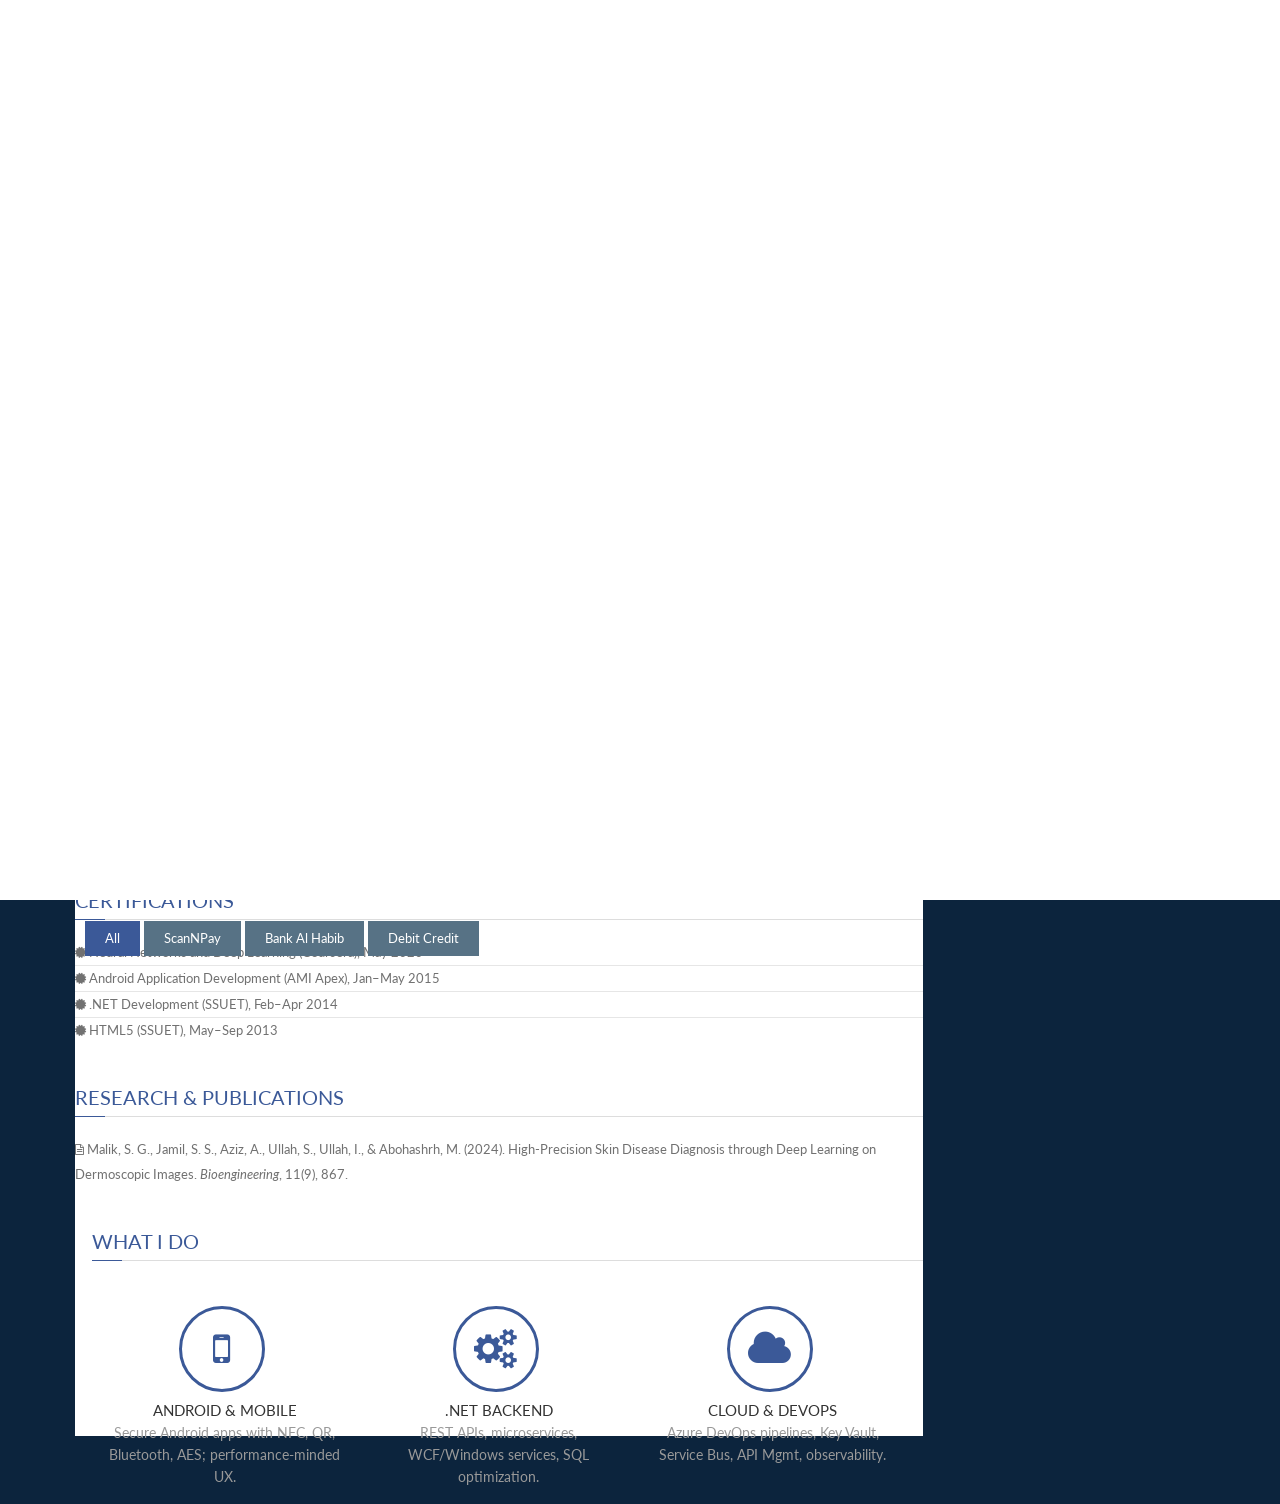
==== Sadia Portfolio/index.html @ 371cbbff "initial project" ====
<!DOCTYPE html>
<!--[if lt IE 7]>      
<html class="no-js lt-ie9 lt-ie8 lt-ie7">
   <![endif]-->
   <!--[if IE 7]>         
   <html class="no-js lt-ie9 lt-ie8">
      <![endif]-->
      <!--[if IE 8]>         
      <html class="no-js lt-ie9">
         <![endif]-->
         <!--[if gt IE 8]><!-->
         <html class="no-js">
            <!--<![endif]-->
            <head>
               <title>Sadia Ghani Malik</title>
               <meta http-equiv="content-type" content="text/html; charset=utf-8" />
               <meta http-equiv="X-UA-Compatible" content="IE=edge,chrome=1">
               <meta name="viewport" content="width=device-width, initial-scale=1, maximum-scale=1" />
               <meta name="description" content="Senior Software Engineer specializing in secure, scalable financial systems: .NET, Android, ISO 8583/EMV, Azure DevOps." />
               <!-- CSS | bootstrap -->
               <link rel="stylesheet" type="text/css" href="css/bootstrap.min.css" />
               <!-- CSS | font-awesome -->
               <link rel="stylesheet" type="text/css" href="css/font-awesome.min.css" />
               <!-- CSS | animate -->
               <link rel="stylesheet" type="text/css" href="css/animate.min.css" />
               <!-- CSS | Normalize -->
               <link rel="stylesheet" type="text/css" href="css/jquery.mCustomScrollbar.css" />
               <!-- CSS | Colors -->
               <link rel="stylesheet" type="text/css" href="css/colors/DarkBlue.css" />
               <!-- CSS | Style -->
               <link rel="stylesheet" type="text/css" href="css/main.css" />
               <!-- CSS | prettyPhoto -->
               <link rel="stylesheet" type="text/css" href="css/prettyPhoto.css" />
               <!-- CSS | Google Fonts -->
               <link href="https://fonts.googleapis.com/css?family=Lato:300,400" rel='stylesheet' type='text/css'>
               <style>
                  @media only screen and (max-width: 991px) {
                    .resp-vtabs .resp-tabs-container { margin-left: 13px; }
                  }
                  @media only screen and (min-width: 800px) and (max-width: 991px) {
                    .resp-vtabs .resp-tabs-container { margin-left: 13px; width: 89%; }
                  }
               </style>
            </head>
            <body>
               <!--[if lt IE 7]>
               <p class="browsehappy">You are using an <strong>outdated</strong> browser. Please <a href="http://browsehappy.com/">upgrade your browser</a> to improve your experience.</p>
               <![endif]-->
               <!-- Laoding page -->
               <div id="preloader"><div id="spinner"></div></div>

               <div class="wrapper">
                  <section class="tab-content">
                     <div class="container">
                        <div class="row">
                           <div class="col-md-12">
                              <div class="row">
                                 <div class="col-md-3 widget-profil">
                                    <div class="row">
                                       <!-- Profile Image -->
                                       <div class="col-lg-12 col-md-12 col-sm-3 col-xs-12">
                                          <div class="image-holder one" id="pic_prof_1" style="display:none">
                                             <img class="head-image up circle" src="http://placehold.it/150x150" width="150" height="150" alt="" />
                                             <img class="head-image up-left circle" src="http://placehold.it/150x150" width="150" height="150" alt="" />
                                             <img class="head-image left circle" src="http://placehold.it/150x150" width="150" height="150" alt="" />
                                             <img class="head-image down-left circle" src="http://placehold.it/150x150" width="150" height="150" alt="" />
                                             <img class="head-image down circle" src="http://placehold.it/150x150" width="150" height="150" alt="" />
                                             <img class="head-image down-right circle" src="http://placehold.it/150x150" width="150" height="150" alt="" />
                                             <img class="head-image right circle" src="http://placehold.it/150x150" width="150" height="150" alt="" />
                                             <img class="head-image up-right circle" src="http://placehold.it/150x150" width="150" height="150" alt="" />
                                             <img class="head-image front circle" src="http://placehold.it/150x150" width="150" height="150" alt="" />
                                          </div>
                                          <div class="circle-img" id="pic_prof_2"></div>
                                       </div>
                                       <!-- End Profile Image -->
                                       <div class="col-lg-12 col-md-12 col-sm-9 col-xs-12">
                                          <!-- Profile info -->
                                          <div id="profile_info">
                                             <h1 id="name" class="transition-02">Sadia Ghani Malik</h1>
                                             <h4 class="line">Senior Software Engineer</h4>
                                             <h6><span class="fa fa-map-marker"></span> San Ramon, California, USA</h6>
                                          </div>
                                          <!-- End Profile info -->
                                          <!-- Profile Description -->
                                          <div id="profile_desc">
                                             <p>
                                               Senior Software Engineer (7+ yrs) delivering secure, scalable financial systems in .NET and Android. Expert in C#/.NET , REST APIs, MS SQL, banking standards (ISO 8583, EMV. Familiarized with Azure (DevOps, Key Vault, Service Bus, API Mgmt, App Insights/Kibana/Jaeger); strong mentor and communicator.
                                             </p>
                                          </div>
                                          <!-- End Profile Description -->
                                          <!-- Social -->
                                          <div id="profile_social">
                                             <h6>My Social Profiles</h6>
                                             <a href="https://www.linkedin.com/in/sadiaghanimalik"><i class="fa fa-linkedin"></i></a>
                                             <div class="clear"></div>
                                          </div>
                                          <!-- End Social -->
                                       </div>
                                    </div>
                                 </div>

                                 <div class="col-md-9 flexy_content" style="padding-left:0;padding-right:0;">
                                    <!-- verticalTab menu -->
                                    <div id="verticalTab">
                                       <ul class="resp-tabs-list">
                                          <li class="tabs-profile hi-icon-wrap hi-icon-effect-5 hi-icon-effect-5a profile" data-tab-name="profile">
                                             <span class="tite-list">profile</span>
                                             <i class="fa fa-user icon_menu icon_menu_active"></i>
                                          </li>
                                          <li class="tabs-portfolio hi-icon-wrap hi-icon-effect-5 hi-icon-effect-5a" data-tab-name="portfolio" style="margin-bottom:48px !important;">
                                             <span class="tite-list">portfolio</span>
                                             <i class="fa fa-briefcase icon_menu"></i>
                                          </li>
                                          <a href="cv/Sadia_Ghani_CV.pdf" id="downlowd"><i class="fa fa-download icon_print"></i> </a>
                                       </ul>

                                       <div class="resp-tabs-container">
                                          <!-- profile -->
                                          <div id="profile" class="content_2">
                                             <h1 class="h-bloc">Profile - About Me</h1>

                                             <div class="row top-p">
                                                <div class="col-md-6 profile-l">
                                                   <div class="title_content">
                                                      <div class="text_content">Sadia Ghani Malik</div>
                                                      <div class="clear"></div>
                                                   </div>
                                                   <ul class="about">
                                                      <li>
                                                         <i class="glyphicon glyphicon-user"></i>
                                                         <label>Name</label>
                                                         <span class="value">Sadia Ghani Malik</span>
                                                         <div class="clear"></div>
                                                      </li>
                                                      <li>
                                                         <i class="glyphicon glyphicon-map-marker"></i>
                                                         <label>Address</label>
                                                         <span class="value">San Ramon, California, USA</span>
                                                         <div class="clear"></div>
                                                      </li>
                                                      <li>
                                                         <i class="glyphicon glyphicon-envelope"></i>
                                                         <label>Email</label>
                                                         <span class="value">sadiagmalik.m@gmail.com</span>
                                                         <div class="clear"></div>
                                                      </li>
                                                      <li>
                                                         <i class="glyphicon glyphicon-globe"></i>
                                                         <label>Website</label>
                                                         <span class="value"><a href="#" target="_blank">https://sadia-ghani-malik.github.io</a></span>
                                                         <div class="clear"></div>
                                                      </li>
                                                      <li>
                                                         <i class="glyphicon glyphicon-comment"></i>
                                                         <label>Skype</label>
                                                         <span class="value"><a href="skype:sadia.mallick8?userinfo" target="_blank">sadia.mallick8</a></span>
                                                         <div class="clear"></div>
                                                      </li>
                                                   </ul>
                                                </div>

                                                <!-- Skills -->
                                                <div class="col-md-6">
                                                   <div class="title_content">
                                                      <div class="text_content">Technical Skills</div>
                                                      <div class="clear"></div>
                                                   </div>
                                                   <ul class="about">
                                                      <li><i class="fa fa-code"></i> <strong>Languages:</strong> C#, Java, Python</li>
                                                      <li><i class="fa fa-cubes"></i> <strong>Frameworks &amp; Platforms:</strong> .NET, MVC, Android, TensorFlow</li>
                                                      <li><i class="fa fa-database"></i> <strong>Databases:</strong> MS SQL (T-SQL, stored procedures, performance tuning)</li>
                                                      <li><i class="fa fa-plug"></i> <strong>APIs &amp; Services:</strong> REST APIs, Web Services, WCF, Windows Services, Socket Services, Microservices</li>
                                                      <li><i class="fa fa-cloud"></i> <strong>Cloud &amp; DevOps:</strong> Azure DevOps, Key Vault, Service Bus, API Management, App Insights; OpenShift (namespaces &amp; deployments), ArgoCD</li>
                                                      <li><i class="fa fa-git"></i> <strong>Version Control:</strong> GitLab, TFS</li>
                                                      <li><i class="fa fa-shield"></i> <strong>Payments:</strong> ISO 8583, EMV, encryption, NFC, Bluetooth, QR</li>
                                                      <li><i class="fa fa-wrench"></i> <strong>Tools:</strong> Postman, SoapUI, SonarQube, Kibana, Jaeger</li>
                                                   </ul>
                                                </div>
                                             </div>

                                             <!-- Education -->
                                             <div class="clear"></div>
                                             <div class="title_content">
                                                <div class="text_content">Education</div>
                                                <div class="clear"></div>
                                             </div>
                                             <ul class="about">
                                                <li>
                                                  <i class="fa fa-graduation-cap"></i>
                                                  <strong>MS, Data Science</strong> — National University of Computer &amp; Emerging Sciences (FAST), Karachi, Pakistan <span style="font-weight:300">| Aug 2019 – Jun 2023</span>
                                                </li>
                                                <li>
                                                  <i class="fa fa-graduation-cap"></i>
                                                  <strong>BS, Computer Engineering</strong> — Sir Syed University of Engineering &amp; Technology (SSUET), Karachi, Pakistan <span style="font-weight:300">| Jan 2012 – Dec 2015</span> — <em>Award: Gold Medal</em>
                                                </li>
                                             </ul>

                                             <!-- Certifications -->
                                             <div class="clear"></div>
                                             <div class="title_content">
                                                <div class="text_content">Certifications</div>
                                                <div class="clear"></div>
                                             </div>
                                             <ul class="about">
                                                <li><i class="fa fa-certificate"></i> Neural Networks and Deep Learning (Coursera), May 2020</li>
                                                <li><i class="fa fa-certificate"></i> Android Application Development (AMI Apex), Jan–May 2015</li>
                                                <li><i class="fa fa-certificate"></i> .NET Development (SSUET), Feb–Apr 2014</li>
                                                <li><i class="fa fa-certificate"></i> HTML5 (SSUET), May–Sep 2013</li>
                                             </ul>

                                             <!-- Publications -->
                                             <div class="clear"></div>
                                             <div class="title_content">
                                                <div class="text_content">Research &amp; Publications</div>
                                                <div class="clear"></div>
                                             </div>
                                             <ul class="about">
                                                <li>
                                                  <i class="fa fa-file-text-o"></i>
                                                  Malik, S. G., Jamil, S. S., Aziz, A., Ullah, S., Ullah, I., &amp; Abohashrh, M. (2024). High-Precision Skin Disease Diagnosis through Deep Learning on Dermoscopic Images. <em>Bioengineering</em>, 11(9), 867.
                                                </li>
                                             </ul>

                                             <!-- Services (kept, but clarified) -->
                                             <div class="clear"></div>
                                             <div class="row" id="services" style="margin-left:2px">
                                                <div class="col-md-12">
                                                   <div class="title_content">
                                                      <div class="text_content">What I Do</div>
                                                      <div class="clear"></div>
                                                   </div>
                                                   <div class="col-md-4 pack-service">
                                                      <div class="service">
                                                         <div class="service-icon"><i class="fa fa-mobile"></i></div>
                                                         <div class="service-detail">
                                                            <h6>Android &amp; Mobile</h6>
                                                            <p>Secure Android apps with NFC, QR, Bluetooth, AES; performance-minded UX.</p>
                                                         </div>
                                                      </div>
                                                   </div>
                                                   <div class="col-md-4 pack-service">
                                                      <div class="service">
                                                         <div class="service-icon"><i class="fa fa-cogs"></i></div>
                                                         <div class="service-detail">
                                                            <h6>.NET Backend</h6>
                                                            <p>REST APIs, microservices, WCF/Windows services, SQL optimization.</p>
                                                         </div>
                                                      </div>
                                                   </div>
                                                   <div class="col-md-4 pack-service">
                                                      <div class="service">
                                                         <div class="service-icon"><i class="fa fa-cloud"></i></div>
                                                         <div class="service-detail">
                                                            <h6>Cloud &amp; DevOps</h6>
                                                            <p>Azure DevOps pipelines, Key Vault, Service Bus, API Mgmt, observability.</p>
                                                         </div>
                                                      </div>
                                                   </div>
                                                </div>
                                             </div>

                                             <div class="clear"></div>
                                             <div class="clear"></div>
                                          </div>
                                          <!-- End .profile -->

                                          <!-- .portfolio (unchanged) -->
                                          <div id="portfolio" class="content_2">
                                             <h1 class="h-bloc">Portfolio - My Works</h1>
                                             <div class="container-portfolio">
                                                <ul id="filters" class="clearfix">
                                                   <li><span class="filter active" data-filter="catScanNPay catKRLP catBAHL catDC">All</span></li>
                                                   <li><span class="filter" data-filter="catScanNPay">ScanNPay</span></li>
                                                   <li><span class="filter" data-filter="catBAHL">Bank Al Habib</span></li>
                                                   <li><span class="filter" data-filter="catDC">Debit Credit</span></li>
                                                </ul>

                                                <div id="portfoliolist">
                                                   <!-- ScanNPay items (unchanged) -->
                                                   <div class="portfolio catScanNPay" data-cat="catScanNPay">
                                                      <div class="portfolio-wrapper">
                                                         <a href="images/portfolioImages/ScanNPay/1SCANNPAY.jpg" rel="portfolio">
                                                            <img src="images/portfolioImages/ScanNPay/1SCANNPAY.jpg" alt="Visual Infography" />
                                                            <div class="label"><div class="label-text">
                                                               <a class="text-title">Scan N Pay</a>
                                                               <span class="text-category">QR Payment</span>
                                                            </div><div class="label-bg"></div></div>
                                                         </a>
                                                      </div>
                                                   </div>

                                                   <div class="portfolio catScanNPay" data-cat="catScanNPay">
                                                      <div class="portfolio-wrapper">
                                                         <a href="images/portfolioImages/ScanNPay/2SCANNPAY.jpg" rel="portfolio">
                                                            <img src="images/portfolioImages/ScanNPay/2SCANNPAY.jpg" alt="Visual Infography" />
                                                            <div class="label"><div class="label-text">
                                                               <a class="text-title">Scan N Pay</a>
                                                               <span class="text-category">QR Payment</span>
                                                            </div><div class="label-bg"></div></div>
                                                         </a>
                                                      </div>
                                                   </div>

                                                   <div class="portfolio catScanNPay" data-cat="catScanNPay">
                                                      <div class="portfolio-wrapper">
                                                         <a href="images/portfolioImages/ScanNPay/3SCANNPAY.jpg" rel="portfolio">
                                                            <img src="images/portfolioImages/ScanNPay/3SCANNPAY.jpg" alt="Visual Infography" />
                                                            <div class="label"><div class="label-text">
                                                               <a class="text-title">Scan N Pay</a>
                                                               <span class="text-category">QR Payment</span>
                                                            </div><div class="label-bg"></div></div>
                                                         </a>
                                                      </div>
                                                   </div>

                                                   <div class="portfolio catScanNPay" data-cat="catScanNPay">
                                                      <div class="portfolio-wrapper">
                                                         <a href="images/portfolioImages/ScanNPay/4SCANNPAY.jpg" rel="portfolio">
                                                            <img src="images/portfolioImages/ScanNPay/4SCANNPAY.jpg" alt="Visual Infography" />
                                                            <div class="label"><div class="label-text">
                                                               <a class="text-title">Scan N Pay</a>
                                                               <span class="text-category">QR Payment</span>
                                                            </div><div class="label-bg"></div></div>
                                                         </a>
                                                      </div>
                                                   </div>

                                                   <div class="portfolio catScanNPay" data-cat="catScanNPay">
                                                      <div class="portfolio-wrapper">
                                                         <a href="images/portfolioImages/ScanNPay/5SCANNPAY.jpg" rel="portfolio">
                                                            <img src="images/portfolioImages/ScanNPay/5SCANNPAY.jpg" alt="Visual Infography" />
                                                            <div class="label"><div class="label-text">
                                                               <a class="text-title">Scan N Pay</a>
                                                               <span class="text-category">QR Payment</span>
                                                            </div><div class="label-bg"></div></div>
                                                         </a>
                                                      </div>
                                                   </div>

                                                   <div class="portfolio catScanNPay" data-cat="catScanNPay">
                                                      <div class="portfolio-wrapper">
                                                         <a href="images/portfolioImages/ScanNPay/6SCANNPAY.jpg" rel="portfolio">
                                                            <img src="images/portfolioImages/ScanNPay/6SCANNPAY.jpg" alt="Visual Infography" />
                                                            <div class="label"><div class="label-text">
                                                               <a class="text-title">Scan N Pay</a>
                                                               <span class="text-category">QR Payment</span>
                                                            </div><div class="label-bg"></div></div>
                                                         </a>
                                                      </div>
                                                   </div>

                                                   <div class="portfolio catScanNPay" data-cat="catScanNPay">
                                                      <div class="portfolio-wrapper">
                                                         <a href="images/portfolioImages/ScanNPay/7SCANNPAY.jpg" rel="portfolio">
                                                            <img src="images/portfolioImages/ScanNPay/7SCANNPAY.jpg" alt="Visual Infography" />
                                                            <div class="label"><div class="label-text">
                                                               <a class="text-title">Scan N Pay</a>
                                                               <span class="text-category">QR Payment</span>
                                                            </div><div class="label-bg"></div></div>
                                                         </a>
                                                      </div>
                                                   </div>

                                                   <div class="portfolio catScanNPay" data-cat="catScanNPay">
                                                      <div class="portfolio-wrapper">
                                                         <a href="images/portfolioImages/ScanNPay/8SCANNPAY.jpg" rel="portfolio">
                                                            <img src="images/portfolioImages/ScanNPay/8SCANNPAY.jpg" alt="Visual Infography" />
                                                            <div class="label"><div class="label-text">
                                                               <a class="text-title">Scan N Pay</a>
                                                               <span class="text-category">QR Payment</span>
                                                            </div><div class="label-bg"></div></div>
                                                         </a>
                                                      </div>
                                                   </div>

                                                   <div class="portfolio catScanNPay" data-cat="catScanNPay">
                                                      <div class="portfolio-wrapper">
                                                         <a href="images/portfolioImages/ScanNPay/9SCANNPAY.jpg" rel="portfolio">
                                                            <img src="images/portfolioImages/ScanNPay/9SCANNPAY.jpg" alt="Visual Infography" />
                                                            <div class="label"><div class="label-text">
                                                               <a class="text-title">Scan N Pay</a>
                                                               <span class="text-category">QR Payment</span>
                                                            </div><div class="label-bg"></div></div>
                                                         </a>
                                                      </div>
                                                   </div>

                                                   <div class="portfolio catScanNPay" data-cat="catScanNPay">
                                                      <div class="portfolio-wrapper">
                                                         <a href="images/portfolioImages/ScanNPay/10SCANNPAY.jpg" rel="portfolio">
                                                            <img src="images/portfolioImages/ScanNPay/10SCANNPAY.jpg" alt="Visual Infography" />
                                                            <div class="label"><div class="label-text">
                                                               <a class="text-title">Scan N Pay</a>
                                                               <span class="text-category">QR Payment</span>
                                                            </div><div class="label-bg"></div></div>
                                                         </a>
                                                      </div>
                                                   </div>

                                                   <div class="portfolio catScanNPay" data-cat="catScanNPay">
                                                      <div class="portfolio-wrapper">
                                                         <a href="images/portfolioImages/ScanNPay/11SCANNPAY.jpg" rel="portfolio">
                                                            <img src="images/portfolioImages/ScanNPay/11SCANNPAY.jpg" alt="Visual Infography" />
                                                            <div class="label"><div class="label-text">
                                                               <a class="text-title">Scan N Pay</a>
                                                               <span class="text-category">QR Payment</span>
                                                            </div><div class="label-bg"></div></div>
                                                         </a>
                                                      </div>
                                                   </div>

                                                   <div class="portfolio catScanNPay" data-cat="catScanNPay">
                                                      <div class="portfolio-wrapper">
                                                         <a href="images/portfolioImages/ScanNPay/12SCANNPAY.jpg" rel="portfolio">
                                                            <img src="images/portfolioImages/ScanNPay/12SCANNPAY.jpg" alt="Visual Infography" />
                                                            <div class="label"><div class="label-text">
                                                               <a class="text-title">Scan N Pay</a>
                                                               <span class="text-category">QR Payment</span>
                                                            </div><div class="label-bg"></div></div>
                                                         </a>
                                                      </div>
                                                   </div>

                                                   <div class="portfolio catScanNPay" data-cat="catScanNPay">
                                                      <div class="portfolio-wrapper">
                                                         <a href="images/portfolioImages/ScanNPay/13SCANNPAY0.jpg" rel="portfolio">
                                                            <img src="images/portfolioImages/ScanNPay/13SCANNPAY.jpg" alt="Visual Infography" />
                                                            <div class="label"><div class="label-text">
                                                               <a class="text-title">Scan N Pay</a>
                                                               <span class="text-category">QR Payment</span>
                                                            </div><div class="label-bg"></div></div>
                                                         </a>
                                                      </div>
                                                   </div>

                                                   <div class="portfolio catScanNPay" data-cat="catScanNPay">
                                                      <div class="portfolio-wrapper">
                                                         <a href="images/portfolioImages/ScanNPay/14SCANNPAY.jpg" rel="portfolio">
                                                            <img src="images/portfolioImages/ScanNPay/14SCANNPAY.jpg" alt="Visual Infography" />
                                                            <div class="label"><div class="label-text">
                                                               <a class="text-title">Scan N Pay</a>
                                                               <span class="text-category">QR Payment</span>
                                                            </div><div class="label-bg"></div></div>
                                                         </a>
                                                      </div>
                                                   </div>

                                                   <div class="portfolio catScanNPay" data-cat="catScanNPay">
                                                      <div class="portfolio-wrapper">
                                                         <a href="images/portfolioImages/ScanNPay/15SCANNPAY.jpg" rel="portfolio">
                                                            <img src="images/portfolioImages/ScanNPay/15SCANNPAY.jpg" alt="Visual Infography" />
                                                            <div class="label"><div class="label-text">
                                                               <a class="text-title">Scan N Pay</a>
                                                               <span class="text-category">QR Payment</span>
                                                            </div><div class="label-bg"></div></div>
                                                         </a>
                                                      </div>
                                                   </div>

                                                   <div class="portfolio catScanNPay" data-cat="catScanNPay">
                                                      <div class="portfolio-wrapper">
                                                         <a href="images/portfolioImages/ScanNPay/16SCANNPAY.jpg" rel="portfolio">
                                                            <img src="images/portfolioImages/ScanNPay/16SCANNPAY.jpg" alt="Visual Infography" />
                                                            <div class="label"><div class="label-text">
                                                               <a class="text-title">Scan N Pay</a>
                                                               <span class="text-category">QR Payment</span>
                                                            </div><div class="label-bg"></div></div>
                                                         </a>
                                                      </div>
                                                   </div>

                                                   <div class="portfolio catScanNPay" data-cat="catScanNPay">
                                                      <div class="portfolio-wrapper">
                                                         <a href="images/portfolioImages/ScanNPay/17SCANNPAY.jpg" rel="portfolio">
                                                            <img src="images/portfolioImages/ScanNPay/17SCANNPAY.jpg" alt="Visual Infography" />
                                                            <div class="label"><div class="label-text">
                                                               <a class="text-title">Scan N Pay</a>
                                                               <span class="text-category">QR Payment</span>
                                                            </div><div class="label-bg"></div></div>
                                                         </a>
                                                      </div>
                                                   </div>

                                                   <!-- BAHL items (unchanged) -->
                                                   <div class="portfolio catBAHL" data-cat="catBAHL">
                                                      <div class="portfolio-wrapper">
                                                         <a href="images/portfolioImages/BAHL/1BAL.jpg" rel="portfolio">
                                                            <img src="images/portfolioImages/BAHL/1BAL.jpg" alt="Visual Infography" />
                                                            <div class="label"><div class="label-text">
                                                               <a class="text-title">Bank Al Habib</a>
                                                               <span class="text-category">Mobile Banking</span>
                                                            </div><div class="label-bg"></div></div>
                                                         </a>
                                                      </div>
                                                   </div>

                                                   <div class="portfolio catBAHL" data-cat="catBAHL">
                                                      <div class="portfolio-wrapper">
                                                         <a href="images/portfolioImages/BAHL/2BAL.jpg" rel="portfolio">
                                                            <img src="images/portfolioImages/BAHL/2BAL.jpg" alt="Visual Infography" />
                                                            <div class="label"><div class="label-text">
                                                               <a class="text-title">Bank Al Habib</a>
                                                               <span class="text-category">Mobile Banking</span>
                                                            </div><div class="label-bg"></div></div>
                                                         </a>
                                                      </div>
                                                   </div>

                                                   <div class="portfolio catBAHL" data-cat="catBAHL">
                                                      <div class="portfolio-wrapper">
                                                         <a href="images/portfolioImages/BAHL/3BAL.jpg" rel="portfolio">
                                                            <img src="images/portfolioImages/BAHL/3BAL.jpg" alt="Visual Infography" />
                                                            <div class="label"><div class="label-text">
                                                               <a class="text-title">Bank Al Habib</a>
                                                               <span class="text-category">Mobile Banking</span>
                                                            </div><div class="label-bg"></div></div>
                                                         </a>
                                                      </div>
                                                   </div>

                                                   <div class="portfolio catBAHL" data-cat="catBAHL">
                                                      <div class="portfolio-wrapper">
                                                         <a href="images/portfolioImages/BAHL/4BAL.jpg" rel="portfolio">
                                                            <img src="images/portfolioImages/BAHL/4BAL.jpg" alt="Visual Infography" />
                                                            <div class="label"><div class="label-text">
                                                               <a class="text-title">Bank Al Habib</a>
                                                               <span class="text-category">Mobile Banking</span>
                                                            </div><div class="label-bg"></div></div>
                                                         </a>
                                                      </div>
                                                   </div>

                                                   <div class="portfolio catBAHL" data-cat="catBAHL">
                                                      <div class="portfolio-wrapper">
                                                         <a href="images/portfolioImages/BAHL/5BAL.jpg" rel="portfolio">
                                                            <img src="images/portfolioImages/BAHL/5BAL.jpg" alt="Visual Infography" />
                                                            <div class="label"><div class="label-text">
                                                               <a class="text-title">Bank Al Habib</a>
                                                               <span class="text-category">Mobile Banking</span>
                                                            </div><div class="label-bg"></div></div>
                                                         </a>
                                                      </div>
                                                   </div>

                                                   <div class="portfolio catBAHL" data-cat="catBAHL">
                                                      <div class="portfolio-wrapper">
                                                         <a href="images/portfolioImages/BAHL/6BAL.jpg" rel="portfolio">
                                                            <img src="images/portfolioImages/BAHL/6BAL.jpg" alt="Visual Infography" />
                                                            <div class="label"><div class="label-text">
                                                               <a class="text-title">Bank Al Habib</a>
                                                               <span class="text-category">Mobile Banking</span>
                                                            </div><div class="label-bg"></div></div>
                                                         </a>
                                                      </div>
                                                   </div>

                                                   <div class="portfolio catBAHL" data-cat="catBAHL">
                                                      <div class="portfolio-wrapper">
                                                         <a href="images/portfolioImages/BAHL/7BAL.jpg" rel="portfolio">
                                                            <img src="images/portfolioImages/BAHL/7BAL.jpg" alt="Visual Infography" />
                                                            <div class="label"><div class="label-text">
                                                               <a class="text-title">Bank Al Habib</a>
                                                               <span class="text-category">Mobile Banking</span>
                                                            </div><div class="label-bg"></div></div>
                                                         </a>
                                                      </div>
                                                   </div>

                                                   <div class="portfolio catBAHL" data-cat="catBAHL">
                                                      <div class="portfolio-wrapper">
                                                         <a href="images/portfolioImages/BAHL/8BAL.jpg" rel="portfolio">
                                                            <img src="images/portfolioImages/BAHL/8BAL.jpg" alt="Visual Infography" />
                                                            <div class="label"><div class="label-text">
                                                               <a class="text-title">Bank Al Habib</a>
                                                               <span class="text-category">Mobile Banking</span>
                                                            </div><div class="label-bg"></div></div>
                                                         </a>
                                                      </div>
                                                   </div>

                                                   <div class="portfolio catBAHL" data-cat="catBAHL">
                                                      <div class="portfolio-wrapper">
                                                         <a href="images/portfolioImages/BAHL/9BAL.jpg" rel="portfolio">
                                                            <img src="images/portfolioImages/BAHL/9BAL.jpg" alt="Visual Infography" />
                                                            <div class="label"><div class="label-text">
                                                               <a class="text-title">Bank Al Habib</a>
                                                               <span class="text-category">Mobile Banking</span>
                                                            </div><div class="label-bg"></div></div>
                                                         </a>
                                                      </div>
                                                   </div>

                                                   <div class="portfolio catBAHL" data-cat="catBAHL">
                                                      <div class="portfolio-wrapper">
                                                         <a href="images/portfolioImages/BAHL/10BAL.jpg" rel="portfolio">
                                                            <img src="images/portfolioImages/BAHL/10BAL.jpg" alt="Visual Infography" />
                                                            <div class="label"><div class="label-text">
                                                               <a class="text-title">Bank Al Habib</a>
                                                               <span class="text-category">Mobile Banking</span>
                                                            </div><div class="label-bg"></div></div>
                                                         </a>
                                                      </div>
                                                   </div>

                                                   <!-- DC items (unchanged) -->
                                                   <div class="portfolio catDC" data-cat="catDC">
                                                      <div class="portfolio-wrapper">
                                                         <a href="images/portfolioImages/DC/1DC.jpg" rel="portfolio">
                                                            <img src="images/portfolioImages/DC/1DC.jpg" alt="Visual Infography" />
                                                            <div class="label"><div class="label-text">
                                                               <a class="text-title">Debit Credit</a>
                                                               <span class="text-category">Keenu Payments</span>
                                                            </div><div class="label-bg"></div></div>
                                                         </a>
                                                      </div>
                                                   </div>

                                                   <div class="portfolio catDC" data-cat="catDC">
                                                      <div class="portfolio-wrapper">
                                                         <a href="images/portfolioImages/DC/2DC.jpg" rel="portfolio">
                                                            <img src="images/portfolioImages/DC/2DC.jpg" alt="Visual Infography" />
                                                            <div class="label"><div class="label-text">
                                                               <a class="text-title">Debit Credit</a>
                                                               <span class="text-category">Keenu Payments</span>
                                                            </div><div class="label-bg"></div></div>
                                                         </a>
                                                      </div>
                                                   </div>

                                                   <div class="portfolio catDC" data-cat="catDC">
                                                      <div class="portfolio-wrapper">
                                                         <a href="images/portfolioImages/DC/3DC.jpg" rel="portfolio">
                                                            <img src="images/portfolioImages/DC/3DC.jpg" alt="Visual Infography" />
                                                            <div class="label"><div class="label-text">
                                                               <a class="text-title">Debit Credit</a>
                                                               <span class="text-category">Keenu Payments</span>
                                                            </div><div class="label-bg"></div></div>
                                                         </a>
                                                      </div>
                                                   </div>

                                                   <div class="portfolio catDC" data-cat="catDC">
                                                      <div class="portfolio-wrapper">
                                                         <a href="images/portfolioImages/DC/4DC.jpg" rel="portfolio">
                                                            <img src="images/portfolioImages/DC/4DC.jpg" alt="Visual Infography" />
                                                            <div class="label"><div class="label-text">
                                                               <a class="text-title">Debit Credit</a>
                                                               <span class="text-category">Keenu Payments</span>
                                                            </div><div class="label-bg"></div></div>
                                                         </a>
                                                      </div>
                                                   </div>

                                                   <div class="portfolio catDC" data-cat="catDC">
                                                      <div class="portfolio-wrapper">
                                                         <a href="images/portfolioImages/DC/5DC.jpg" rel="portfolio">
                                                            <img src="images/portfolioImages/DC/5DC.jpg" alt="Visual Infography" />
                                                            <div class="label"><div class="label-text">
                                                               <a class="text-title">Debit Credit</a>
                                                               <span class="text-category">Keenu Payments</span>
                                                            </div><div class="label-bg"></div></div>
                                                         </a>
                                                      </div>
                                                   </div>

                                                   <div class="portfolio catDC" data-cat="catDC">
                                                      <div class="portfolio-wrapper">
                                                         <a href="images/portfolioImages/DC/6DC.jpg" rel="portfolio">
                                                            <img src="images/portfolioImages/DC/6DC.jpg" alt="Visual Infography" />
                                                            <div class="label"><div class="label-text">
                                                               <a class="text-title">Debit Credit</a>
                                                               <span class="text-category">Keenu Payments</span>
                                                            </div><div class="label-bg"></div></div>
                                                         </a>
                                                      </div>
                                                   </div>

                                                   <div class="portfolio catDC" data-cat="catDC">
                                                      <div class="portfolio-wrapper">
                                                         <a href="images/portfolioImages/DC/7DC.jpg" rel="portfolio">
                                                            <img src="images/portfolioImages/DC/7DC.jpg" alt="Visual Infography" />
                                                            <div class="label"><div class="label-text">
                                                               <a class="text-title">Debit Credit</a>
                                                               <span class="text-category">Keenu Payments</span>
                                                            </div><div class="label-bg"></div></div>
                                                         </a>
                                                      </div>
                                                   </div>

                                                   <div class="portfolio catDC" data-cat="catDC">
                                                      <div class="portfolio-wrapper">
                                                         <a href="images/portfolioImages/DC/8DC.jpg" rel="portfolio">
                                                            <img src="images/portfolioImages/DC/8DC.jpg" alt="Visual Infography" />
                                                            <div class="label"><div class="label-text">
                                                               <a class="text-title">Debit Credit</a>
                                                               <span class="text-category">Keenu Payments</span>
                                                            </div><div class="label-bg"></div></div>
                                                         </a>
                                                      </div>
                                                   </div>

                                                   <div class="portfolio catDC" data-cat="catDC">
                                                      <div class="portfolio-wrapper">
                                                         <a href="images/portfolioImages/DC/9DC.jpg" rel="portfolio">
                                                            <img src="images/portfolioImages/DC/9DC.jpg" alt="Visual Infography" />
                                                            <div class="label"><div class="label-text">
                                                               <a class="text-title">Debit Credit</a>
                                                               <span class="text-category">Keenu Payments</span>
                                                            </div><div class="label-bg"></div></div>
                                                         </a>
                                                      </div>
                                                   </div>

                                                   <div class="portfolio catDC" data-cat="catDC">
                                                      <div class="portfolio-wrapper">
                                                         <a href="images/portfolioImages/DC/10DC.jpg" rel="portfolio">
                                                            <img src="images/portfolioImages/DC/10DC.jpg" alt="Visual Infography" />
                                                            <div class="label"><div class="label-text">
                                                               <a class="text-title">Debit Credit</a>
                                                               <span class="text-category">Keenu Payments</span>
                                                            </div><div class="label-bg"></div></div>
                                                         </a>
                                                      </div>
                                                   </div>

                                                   <div class="clear"></div>
                                                </div>
                                             </div>
                                          </div>
                                          <!-- End .portfolio -->
                                       </div>
                                       <!-- End #resp-tabs-container -->
                                    </div>
                                    <!-- End verticalTab -->
                                 </div>
                                 <!-- End flexy_content -->
                              </div>
                              <!-- End row -->
                           </div>
                           <!-- End col-md-12 -->
                        </div>
                        <!-- End row -->
                     </div>
                     <!-- End container -->
                  </section>
               </div>

               <!-- Scripts (unchanged) -->
               <script type="text/javascript" src="js/jquery.min.js"></script>
               <script type="text/javascript" src="js/bootstrap.min.js"></script>
               <script type="text/javascript" src="js/jquery.cycle2.min.js"></script>
               <script type="text/javascript" src="js/jquery.mixitup.min.js"></script>
               <script type="text/javascript" src="js/HeadImage.js"></script>
               <script type="text/javascript" src="js/easyResponsiveTabs.min.js"></script>
               <script type="text/javascript" src="js/jquery.mCustomScrollbar.concat.min.js"></script>
               <script type="text/javascript" src="js/jquery.prettyPhoto.js"></script>
               <script type="text/javascript" src="https://maps.googleapis.com/maps/api/js?libraries=places&key=AIzaSyDoNdvwiQR1E2EO95wiG7d4Zj0cXTL5PRQ"></script>
               <script type="text/javascript" src="js/gmaps.min.js"></script>
               <script type="text/javascript" src="js/main.js"></script>
               <script type="text/javascript">
                  var mouseX, mouseY, imageOne;
                  $(init);
                  $(window).load(init);
                  $(window).resize(init);
                  $(window).mousemove(getMousePosition);
                  function init() {
                      mouseX = 0; mouseY = 0;
                      imageOne = new HeadImage("one");
                  }
                  function getMousePosition(event) {
                      mouseX = event.pageX; mouseY = event.pageY;
                      imageOne.setImageDirection();
                  }
               </script>
               <!--[if lt IE 9]><script src="http://html5shiv.googlecode.com/svn/trunk/html5.js"></script><![endif]-->
            </body>
         </html>
---- Sadia Portfolio/css/colors/DarkBlue.css ----
/* ========================================================================================= */
/* ==================================== DarkBlue #3B5998 =================================== */
/* ========================================================================================= */

.btn-primary {
    background: #3B5998;
}
.btn-primary:hover {
    background: #3B5998;
}
a {
    color: #3B5998;
}
.icon_menu {
    background: #fff !important;
    color: #3B5998;
}
.icon_menu_active, .icon_menu_hover {
    background: #3B5998 !important;
    color: #fff !important;
    transition-property: background-color;
    transition-duration: 0.3s;
    transition-timing-function: linear;
}
.mCSB_dragger_bar {
    background: #3B5998 !important;
}
#style-2::-webkit-scrollbar-thumb {
    background-color:#3B5998;
}
.span-info {
    color: #3B5998;
}
#contactform .submit:hover, #comment_form .submit:hover {
    webkit-filter: brightness(98%) !important;
}
#profile .col-md-5 h2, #profile .col-md-5 h4, #resume .col-md-6 p, #resume .col-md-6 span.duration {
    color: #3B5998;
}
#resume .resume-left ul li h5 {
    border-bottom: 1px solid #3B5998;
}
.attributes span.glyphicon, .attributes h6 {
    color: #3B5998;
}
.blog-article a.read_m:hover {
    border: 1px solid #3B5998;
    background-color: #3B5998;
}
.border-list {
    border: 1px solid #3B5998;
}
.content-post h1 {
    color: #3B5998;
}
a.readmore:hover, a.readmore:focus, a.readmore:active {
    border: 1px solid #3B5998;
    background-color: #3B5998;
}
.border-list {
    border: 1px solid #3B5998;
}
.content-post h1 {
    color: #3B5998;
}
a.readmore:hover, a.readmore:focus, a.readmore:active {
    border: 1px solid #3B5998;
    background-color: #3B5998;
}
.ch-info-prof {
    background: rgba(76, 173, 252, 0.6);
}
#profile .col-md-6 h1 {
    color: #3B5998;
}
.download:hover span, .download:focus span {
    background: #3B5998;
}
.download span::before{
    color: #3B5998;
}
.download span, .ch-info .ch-info-back {
    background: #3B5998;
}
.resp-tabs-container h1 {
    color: #3B5998 !important;
    background: url(../../images/arrows-h3/arrow-DarkBlue-h3.png) no-repeat 0px 3px;
}

@media screen and (max-width:540px) {
    .content-inner {
        border-top: 5px solid #3B5998;
    }
}
#contactform .submit, #comment_form .submit {
    background-color: #3B5998;
}
#profile .about i.glyphicon, #profile .about label {
    color: #3B5998;
}
#section-title, #categories_sidebar ul.categories li a:hover {
    background: #3B5998;
}
#tags .tags_sidebar .tags-list li {
    border: 1px solid #3B5998;
    color: #3B5998;
}
#tags .tags_sidebar .tags-list li a {
    color: #3B5998;
}
#tags .tags_sidebar .tags-list li:hover {
    background: #3B5998;
}
h2.resp-accordion:hover .hi-icon, .no-touch .hi-icon-effect-5 .hi-icon:hover {
    border: 1px solid #3B5998 !important;
}
@media only screen and (max-width: 800px) {
    .icon_menu_active, .icon_menu_hover {
        background: #fff !important;
        color: #3B5998 !important;
        transition-property: background-color;
        transition-duration: 0.3s;
        transition-timing-function: linear;
    }
    h2.resp-accordion {
        background: #3B5998 !important;
    }
    h2.resp-accordion:hover {
        background: rgba(59, 89, 152, 0.8) !important;
    }
    h2.resp-tab-active {
        background: rgba(59, 89, 152, 0.8) !important;
    }
}
.title_content:after, .icon_content {
    background: #3B5998;
}
.text_content {
    color: #3B5998;
}
.panel-default>.panel-heading {
    color: #fff;
    background-color: #3B5998;
}
.nbs-flexisel-inner {
    border: 5px solid #3B5998;
}
.modal-header {
    background: #3B5998;
}
.skillbar-title, .skillbar-bar {
    background: rgba(59, 89, 152, 0.8);
}
.portfolio .label-bg, #filters li span.active {
    background: #3B5998;
}
.portfolio .label-bg, #filters li span:hover  {
    background: #3B5998;
    -webkit-transition: all .3s ease-in;
    -moz-transition: all .3s ease-in;
    -o-transition: all .3s ease-in;
    transition: all .3s ease-in;
}
#sidebar-right .search-blog i, #sidebar-left .search-blog i {
    background: #3B5998;
}
.icon-switcher {	
    color: #3B5998 !important;
}
.resp-tabs-list li {
    background: #3B5998;
    color: #fff;
}
#services .pack-service .service-icon i {
    border: 3px solid #3B5998;
    color: #3B5998;
    background: #fff;
}
#services .pack-service:hover .service-icon i {
    background: #3B5998;
}
.widget-profil{
    background: #3B5998;   
}
.widget-profil .head-image{
    border: 10px solid #4c70ba;
}
.widget-profil .circle-img {
    border: 10px solid #4c70ba;
}
.widget-profil  h1 {
    color:#839ccf;
}
.widget-profil  h4 {
    color:#839ccf; 
}
.widget-profil  h6 {
    color:#839ccf; 
}
.widget-profil  p {
    color:#839ccf !important;
}
.widget-profil #profile_desc {
    border-bottom: 1px solid #839ccf;
    border-top: 1px solid #839ccf;
}
#profile_social a:hover {
    color : #3B5998;
}
#profile_social a{
    background-color: #3B5998;
}
#blog .post_media {
    border-top: 5px solid #3B5998;
}
#blog .post_media  .post-format-icon {
    background: #3B5998;
}
.reference span {
    color : #3B5998;
}
---- Sadia Portfolio/css/main.css ----
/*--------------------------------------------------
----------------------- Base styles ----------------
---------------------------------------------------*/

@media (min-width: 1200px) {
    .container {
        width: 1130px !important;
    }
}

#preloader {
    position: fixed;
    width: 100%;
    height: auto;
    min-height: 100%;
    top: 0;
    left: 0;
    background-color: #ffffff;
    z-index: 9999;
}

#spinner {
    position: absolute;
    width: 80px;
    height: 80px;
    top: 50%;
    left: 50%;
    margin: -40px 0 0 -40px;
    background: url(../images/spinner.GIF) no-repeat;
}
#portfolio .mCSB_container { 
    margin-right: 0 !important; 
}

#custumize-style {
    display: none;
}
label {
    font-weight: 400 !important;
}
.text-left {
    text-align: left !important;
}
.clear {
    clear: both;
}
ul, li, nav {
    font: inherit;
    vertical-align: baseline;
    margin: 0;
    padding: 0;
    list-style: none;
}
body {
    margin: 0;
    font-family: 'Lato', sans-serif;
    font-weight: 400;
    font-size: 13px;
    line-height: 25px;
    color: #333333;
    overflow-x: hidden;
    background-color: #0c243d;
    padding: 0;
}
h1, h2, h3, h4, h5, h6, .h1, .h2, .h3, .h4, .h5, .h6 {
    font-family: 'Lato', sans-serif;
    font-weight: 300;
}

.wrapper {
    display: block;
    width: 100%;
    overflow: hidden;
    position: absolute;
    top: 50%; 
    margin: -290.5px auto 0 auto;
}
h1 {
    font-size: 18px;
    text-transform: uppercase;
    padding: 0;
    margin: 0;
}
.resp-tabs-container h1 {
    font-size: 26px;
    color: #999;
    text-transform: inherit;
    margin-top: 0;
    margin-bottom: 15px;
    padding-bottom: 10px;
    padding-left: 30px;
    border-bottom: 1px solid #e6e6e6;
}

.resp-tabs-container h1:not(.h-bloc) {
    background: none;
}

a {
    text-decoration: none !important;
}


/*--------------------------------------------------
---------------------- resp-tabs -------------------
---------------------------------------------------*/

.icon_menu {
    font-size: 22px;
    -webkit-transition: background 0.3s, color 0.3s, box-shadow 0.3s;
    -moz-transition: background 0.3s, color 0.3s, box-shadow 0.3s;
    transition: background 0.3s, color 0.3s, box-shadow 0.3s;
    display: inline-block;
    cursor: pointer;
    margin: 0;
    width: 42px !important;
    height: 42px !important;
    text-align: center;
    position: relative;
    z-index: 2;
    border-radius: 50%;
    -o-border-radius: 50%;
    -ms-border-radius: 50%;
    -webkit-border-radius: 50%;
    -moz-border-radius: 50%;
    line-height: 43px;
}

#verticalTab {
    z-index: 1;
    height: 100%;
    background: #fff;
}
l.resp-tabs-list, p {
    margin: 0;
    padding: 0;
}
.resp-tabs-list li {
    font-size: 13px;
    display: inline-block;
    padding: 13px 15px;
    margin: 0;
    list-style: none;
    cursor: pointer;
    float: left;
}
.resp-tabs-container {
    padding: 0;
    background-color: #fff;
    clear: left;
}
h2.resp-accordion {
    font-size: 15px;
    text-transform: uppercase;
    color: #fff;
    padding: 0.32em 0em 0.32em 0.70em;
    margin: 0;
    list-style: none;
    cursor: pointer;
    background: #303030; 
    border-bottom: 1px solid rgba(255, 255, 255, 0.1);
    line-height: 0px;
    cursor: pointer;
    padding: 5px;
    display: none;
}
.resp-tab-content {
    display: none;
}
.resp-tab-active {
    border-bottom: none;
    margin-bottom: -1px !important;
    padding: 12px 14px 14px 14px !important;
}
.resp-tab-active {
    border-bottom: none;
    background-color: #fff;
}
.resp-content-active, .resp-accordion-active {
    display: block;
}
.resp-tab-content {
    border: 1px solid #ccc;
}
h2.resp-accordion {
    font-size: 17px;
    margin: 0;
    padding: 10px 15px;
}
h2.resp-tab-active {
    border-bottom: 1px solid #ccc !important;
    margin-bottom: 0 !important;
    padding: 10px 15px !important;
}
h2.resp-tab-title:last-child {
    border-bottom: 12px solid #ccc !important;
    background: blue;
}
/*-----------------------------------*/
/*-----------Vertical tabs-----------*/
/*-----------------------------------*/

.resp-vtabs ul.resp-tabs-list {
    float: left;
    width: 9%;
    margin-bottom: 10px;
}
.resp-vtabs .resp-tabs-list li {
    display: block;
    padding: 17px !important;
    margin: 0;
    cursor: pointer;
    float: left;
    text-align: center;
    box-shadow: 0 0 0 1px rgba(255, 255, 255, 0.2);
}

.resp-vtabs .resp-tabs-list li:first-child {
    border-top: none;
}
.resp-vtabs .resp-tabs-list li:last-child {
    border-bottom: none;
}

.resp-vtabs .resp-tabs-container {	
    padding: 0;
    background-color: #f4f4f4;
    float: left;
    width: 88%;
    height: 580px;
    clear: none;
    margin-left: 13px;
}
.resp-vtabs .resp-tab-content {
    border: none;
}
.resp-vtabs li.resp-tab-active {
    border-right: none;
    color: #fff;
    position: relative;
    z-index: 1;
    padding: 17px !important;
    background: #fff;
}
.resp-tabs-list li:hover {
    -webkit-transition: all .6s ease-in;
    -moz-transition: all .6s ease-in;
    -o-transition: all .6s ease-in;
    transition: all .6s ease-in;
    background: #fff;
}
.resp-arrow {
    width: 0;
    height: 0;
    float: right;
    margin-top: 3px;
    border-left: 6px solid transparent;
    border-right: 6px solid transparent;
    border-top: 12px solid #c1c1c1;
}
h2.resp-tab-active span.resp-arrow {
    border: none;
    border-left: 6px solid transparent;
    border-right: 6px solid transparent;
    border-bottom: 12px solid #9B9797;
}
/*-----------------------------------*/
/*---------Accordion styles----------*/
/*-----------------------------------*/

.resp-easy-accordion h2.resp-accordion {
    display: block;
}
.resp-easy-accordion .resp-tab-content {
    border: 1px solid #c1c1c1;
}
.resp-easy-accordion .resp-tab-content:last-child {
    border-bottom: 1px solid #c1c1c1 !important;
}
.resp-jfit {
    width: 100%;
    margin: 0;
}
.resp-tab-content-active {
    display: block;
}
h2.resp-accordion:first-child {
    border-top: 1px solid rgba(255, 255, 255, 0.1) !important;
}

/*Here your can change the breakpoint to set the accordion, when screen resolution changed*/
@media only screen and (max-width: 800px) {
    ul.resp-tabs-list {
        display: none;
    }
    h2.resp-accordion {
        display: block;
    }
    .resp-vtabs .resp-tab-content {
        border: 1px solid #C1C1C1;
        padding: 15px;
    }
    .resp-vtabs .resp-tabs-container {
        border: none;
        float: none;
        width: 100%;
        min-height: initial;
        clear: none;
    }
    .resp-accordion-closed {
        display: none !important;
    }
    .resp-vtabs .resp-tab-content:last-child {
        border-bottom: 1px solid #c1c1c1 !important;
    }
    .scrollbar {
        height: 100% !important;
        overflow-y: hidden !important;
    }
    .contact-form .main-heading {
        margin-top: 45px;
    }

    .tiltle_contacts {
        margin-bottom: 0 !important;
    }
    .wrapper {
        position: relative !important;
        margin: 15px auto !important;
    }

    .flexy_content {
        clear: both;
    }
    .resp-vtabs .resp-tabs-container {
        margin-left: 0 !important;
    }
    ul.about li span.value {
        margin-right: 30px;
    }
    .tite-list-resp{
        position: relative;
        top: -3px;
        left: 10px;
    }
    .widget-profil #profile_desc{
        border-top: 0 !important;
        border-bottom: 0 !important;
    }

}
.tite-list {
    padding-left: 5px !important;
    font-size: 13px;
    position: relative;
    top: -6px;
    display:none;
}

.icon-list {
    font-size: 40px !important;
    left: 15px !important;
    text-align: center !important;
    position: relative;
    top: 2px;
}
p {
    font-size: 14px;
    line-height: 22px;
    text-align: left;
    margin: 0;
    color: #999 !important;
    font-family: 'Lato', sans-serif;
}
.active-hi-icon {
    background: #04B2E8 !important;
    border: 1px solid #04B2E8 !important;
}

.resp-tabs-list li:hover .hi-icon, .no-touch .hi-icon-effect-5 .hi-icon:hover {
    background: #04B2E8;
    border: 1px solid #04B2E8 !important;
}
h2.resp-accordion:hover .hi-icon, .no-touch .hi-icon-effect-5 .hi-icon:hover {
    background: #04B2E8;
}
h2.resp-accordion:hover {
    background: #282828;
}

/*--------------------------------------------------
------------------- Google Maps --------------------
---------------------------------------------------*/

#map {
    display: block;
    width: 100% !important;
    height: 300px !important;
    margin: 0 auto;
    -moz-box-shadow: 0 5px 20px #ccc;
    -webkit-box-shadow: 0 5px 20px #ccc;
    box-shadow: 0 5px 20px #ccc;
    border-bottom: 1px solid #CCC;
    border-top: 1px solid #CCC;
}
#map.large {
    height: 500px;
}
.overlay {
    display: block;
    text-align: center;
    color: #fff;
    font-size: 60px;
    line-height: 80px;
    opacity: 0.8;
    background: #4477aa;
    border: solid 3px #336699;
    border-radius: 4px;
    box-shadow: 2px 2px 10px #333;
    text-shadow: 1px 1px 1px #666;
    padding: 0 4px;
}
.overlay_arrow {
    left: 50%;
    margin-left: -16px;
    width: 0;
    height: 0;
    position: absolute;
}
.overlay_arrow.above {
    bottom: -15px;
    border-left: 16px solid transparent;
    border-right: 16px solid transparent;
    border-top: 16px solid #336699;
}
.overlay_arrow.below {
    top: -15px;
    border-left: 16px solid transparent;
    border-right: 16px solid transparent;
    border-bottom: 16px solid #336699;
}
/*--------------------------------------------------
----------------------- Contact --------------------
---------------------------------------------------*/

#contact-user {
    padding: 30px 0;
    overflow: hidden;
}
.contact-info, .contact-form {
    float: left;
    margin-bottom: 30px;
}
.contact-form {
    width: 100%;
}
.contact-info ul {
    float: left;
    margin-left: 0px; 
}
.contact-info ul li {
    font-size: 13px;
    line-height: 20px;
    color: #666;
    overflow: hidden;
    width: 267px;
}
#contactform,
#comment_form {
    padding-left: 0;
}
#contactform p,
#comment_form p {
    margin-bottom: 15px;
}
#contactform p label,
#comment_form p label {
    display: block;
    color: #999;
    margin-bottom: 8px;
    font-size: 13px;
}
#contactform .input,
#comment_form .input {
    line-height: 20px;
    height: 20px;
    width: 60%;
}
#contactform .textarea,
#comment_form .textarea {
    width: 95%;
}
#contactform .submit, #contactform .reset,
#comment_form .submit, #comment_form .reset {
    color: #fff;
    padding: 8px;
    border: none;
    cursor: pointer;
    font-size: 13px;
    margin-left: 23px;
}
#contactform .submit:hover,
#comment_form .submit:hover {
    -webkit-filter: brightness(98%) !important;
}

#contactform .reset:hover,
#comment_form .reset:hover {
    background-color: #666;
    -webkit-filter: brightness(98%);
}
#contactform .reset,
#comment_form .reset {
    background-color: #999999;
    width: 120px;
}
#contactform .input, .textarea,
#comment_form .input, .textarea {
    padding: 6px;
    background-color: #f5f5f5;
    border: 1px solid #CCC;
    color: #999;
    border-radius: 3px;
    -moz-border-radius: 3px;
    -webkit-border-radius: 3px;
    font-size: 13px;
}
#icon-status {
    cursor: pointer;
}
#maps-status {
    text-align: center;
    border: 3px solid #2f9b68;
    color: #2f9b68;
    width: 34px;
    margin: 0 auto;
    -webkit-border-radius: 10px;
    border-radius: 10px;
    margin-bottom: 10px;
}
#maps-status:hover {
    color: #fff;
    background: #2f9b68;
}
#contact {
    background-color: #fff;
}
.resp-tabs-list li span {
    text-transform : uppercase;
}

.content_2 {
    height: 580px;
    -webkit-box-sizing:border-box;
    -moz-box-sizing:border-box;
    box-sizing:border-box;		
}

/*--------------------------------------------------
----------------------- Portfolio ------------------
---------------------------------------------------*/

.container-portfolio { 
    position: relative; 
    width: 100%; 
    margin: 0 auto; 
    -webkit-transition: all 1s ease;
    -moz-transition: all 1s ease;
    -o-transition: all 1s ease;
    transition: all 1s ease;	
}

#filters {
    margin:1%;
    padding:0;
    list-style:none;
    display: inline-block;

}

#filters li {
    float:left;
    text-align: center;
}

#filters li span {
    display: block;
    padding:5px 20px;		
    text-decoration:none;
    color:#fff;
    cursor: pointer;
    background: #577285;
    margin: 2px;
}

#filters li span.active {
    color:#fff;
}

#portfoliolist .portfolio {
    -webkit-box-sizing: border-box;
    -moz-box-sizing: border-box;
    -o-box-sizing: border-box;
    width:31%;
    margin:1%;
    display:none;
    float:left;
    overflow:hidden;
}

.portfolio-wrapper {
    overflow:hidden;
    position: relative !important;
    background: #666;
    cursor:pointer;
}

.portfolio img {
    max-width:100%;
    position: relative;
}

.portfolio .label {
    position: absolute;
    width: 100%;
    height:40px;
    bottom:-40px;
    display: block !important;
}

.portfolio .label-bg {
    width: 100%;
    height:100%;
    position: absolute;
    top:0;
    left:0;
}

.portfolio .label-text {
    color:#fff;
    position: relative;
    z-index:500;
    padding:5px 8px;
    font-weight:300;
}

.portfolio .text-title {
    display:block;
    font-size:13px;
    margin: 1px;
    color : #fff;
    text-transform:capitalize;
}
#fancybox-title {
    margin-left: 10px !important;
    width: 380px !important;
    bottom: 10px !important;
    display: block !important;
}


@media only screen and (max-width: 767px) {

    #portfoliolist .portfolio {
        width:48%;
        margin:1%;
    }	

    .widget-profil,
    .flexy_content {
        margin-left: 10px;
        margin-right: 10px;
    }

}

@media only screen and (max-width: 550px) {

    #filters li  {
        width: 100%;
    }

    #profile .cycle-slideshow {
        display: none;
    }

}

/* #Clearing */
/* Self Clearing Goodness */
.container:after { content: "\0020"; display: block; height: 0; clear: both; visibility: hidden; }

.clearfix:before,
.clearfix:after,
.row:before,
.row:after {
    content: '\0020';
    display: block;
    overflow: hidden;
    visibility: hidden;
    width: 0;
    height: 0; }
.row:after,
.clearfix:after {
    clear: both; }
.row,
.clearfix {
    zoom: 1; }

.clear {
    clear: both;
    display: block;
    overflow: hidden;
    visibility: hidden;
    width: 0;
    height: 0;
}

/*--------------------------------------------------
---------------------- Title  ---------------------
---------------------------------------------------*/
.title_content {
    display: inline-block;
    font-size: 20px;
    color: #ffffff;
    text-align: center;
    width: 100%;
    margin-bottom: 20px;
    border-bottom: 1px solid #DDD;
}

.title_content:after {
    height: 1px;
    display: block;
    left: 0;
    content: " ";
    position: relative;
    width: 30px;
    top: 1px;
}

.text_content {
    display: inline-block;
    float: left;
    font-family: 'Lato', sans-serif;
    font-size: 20px;
    margin-top: 10px;
    text-transform: uppercase;
    padding-top: 2px;
    margin-bottom: 5px;
}
/*--------------------------------------------------
---------------------- Profile ---------------------
---------------------------------------------------*/
#profile .about i.glyphicon  {
    margin-right: 3px;
}

#profile .profile-r {
    padding-right: 0;
}
#profile .cycle-slideshow {
    margin-top: 19px;
    margin-bottom: 20px;
    width: 348px;
    height: 456px;
}
#profile .cycle-slideshow img {
    width: 100%;
}
.bottom-p .panel-body {
    padding: 15px;
    color: #999 !important;
    font-size: 14px;
    font-family: 'Lato', sans-serif;
}
.bottom-p .panel-group .panel {
    border-radius:0px;
}

.bottom-p .panel-heading {
    border-top-right-radius: 0px;
    border-top-left-radius: 0px;
}

ul.about li span.value {
    width: 220px;
    text-align: left;
    float: right;
}
ul.about li {
    margin: 0;
    color: #717171;
    display: block;
    font-size: 13px;
    border-bottom: 1px solid #e6e6e6;
}

ul.about li:last-child {
    border-bottom: none;
}
ul.about {
    margin-bottom: 30px;
}

#profile .bottom-p  {
    margin-top: 20px;
}

#profile .bottom-p p {
    border-left:0;
}


#profile .bottom-p h3 {
    margin-top: 60px;
    margin-bottom: 20px;
}
/** style profile 3 **/
.ch-grid-prof {
    margin: 20px 0 0 0;
    padding: 0;
    list-style: none;
    display: block;
    text-align: center;
    width: 100%;
}
.ch-grid-prof:after, .ch-item-prof:before {
    content: '';
    display: table;
}
.ch-grid-prof:after {
    clear: both;
}
.ch-grid-prof li {
    width: 220px;
    height: 220px;
    display: inline-block;
    margin: 20px;
}
.ch-items-prof {
    width: 150px;
    height: 150px;
    border-radius: 50%;
    overflow: hidden;
    position: relative;
    cursor: default;
    box-shadow: inset 0 0 0 5px rgba(255,255,255,0.6), 0 1px 2px rgba(0,0,0,0.1);
    box-shadow: inset 0 0 0 3px rgba(255,255,255,0.6), 0 1px 2px rgba(0,0,0,0.1);
    transition: all 0.4s ease-in-out;
    margin: 0 auto;
    margin-bottom: 10px;
}
.ch-info-prof {
    position: absolute;
    width: inherit;
    height: inherit;
    border-radius: 50%;
    overflow: hidden;
    opacity: 0;
    transition: all 0.4s ease-in-out;
    transform: scale(0);
}
.ch-info-prof h3 {
    color: #fff;
    text-transform: uppercase;
    letter-spacing: 2px;
    font-size: 25px;
    margin: 0 auto;
    padding: 50px 0 0 0;
    text-shadow: 0 0 1px #fff, 0 1px 2px rgba(0,0,0,0.3);
    line-height: 22px;
    border: none;
}
.ch-info-prof p {
    color: #fff;
    padding: 10px 5px;
    font-style: italic;
    margin: 0 30px;
    font-size: 12px;
    border-top: 1px solid rgba(255,255,255,0.5);
    opacity: 0;
    transition: all 1s ease-in-out 0.4s;
}
.ch-info-prof p a {
    display: block;
    color: rgba(255,255,255,0.7);
    font-style: normal;
    text-transform: uppercase;
    font-size: 9px;
    letter-spacing: 1px;
    padding-top: 4px;
}
.ch-info-prof p a:hover {
    color: rgba(255,242,34, 0.8);
}
.ch-items-prof:hover {
    box-shadow: inset 0 0 0 1px rgba(255,255,255,0.1), 0 1px 2px rgba(0,0,0,0.1);
}
.ch-items-prof:hover .ch-info-prof {
    transform: scale(1);
    opacity: 1;
}
.ch-items-prof:hover .ch-info-prof p {
    opacity: 1;
}


/*--------------------------------------------------
------------------- porfil-widget --------------------
---------------------------------------------------*/

.widget-profil{
    height: 580px;   
    float: right; 
}
.widget-profil .circle {
    display: block;
    width: 150px;
    height: 150px;
    margin: 1em auto;
    background-size: cover;
    background-repeat: no-repeat;
    background-position: center center;
    -webkit-border-radius: 99em;
    -moz-border-radius: 99em;
    border-radius: 99em;
}

.widget-profil .circle-img {
    display: block;
    width: 150px;
    height: 150px;
    margin: 1em auto;
    background-size: cover;
    background-repeat: no-repeat;
    background-position: center center;
    -webkit-border-radius: 99em;
    -moz-border-radius: 99em;
    border-radius: 99em;
    background-image: url(../images/portfolioImages/profilepic.jpg);
    margin-top: 25px;
    margin-bottom: 7px;
}

.widget-profil  h1 {
    font-size: 40px;
    line-height: 60px;
    text-align: center;
    font-weight: 400;

}

.widget-profil  h4 {
    text-align: center;
    font-size: 15px;
    margin-top: 0px;  

}
.widget-profil  h6 {
    text-align: center;
    font-size: 14px;
    font-weight: 400;

}

.widget-profil  p {
    border-left: 0px;
}

.widget-profil #profile_desc
{
    padding-top: 15px;
    padding-bottom: 15px;
}

.widget-profil #profile_info
{
    padding-bottom: 15px;
}

.widget-profil #profile_social
{
    padding-top: 15px;
}

#profile_social a{
    width: 45px;
    height: 45px;
    line-height: 45px;
    margin: 0px 0px 0px 5px;
    padding: 0;
    border-width: 1px;
    border-style: solid;
    text-align: center;
    font-size: 24px;
    float: left;
    display: block;
    color : #fff;
    -webkit-transition: all .3s ease-in;
    -moz-transition: all .3s ease-in;
    -o-transition: all .3s ease-in;
    transition: all .3s ease-in;
}

#profile_social a:hover{
    background-color: #fff;
}
.widget-profil .image-holder{
    position: relative;
    margin: 15px auto;
    width: 150px;
    height: 150px;
}

.widget-profil .head-image{
    position: absolute;
    top: 0;
    left: 0;
    width: 150px;
    height: 150px;
}

.widget-profil  .head-image{
    z-index: 0;
}
.widget-profil  .front{
    z-index: 1;
}

@media only screen and (min-width: 1200px) {

    .widget-profil #profile_social a{ 
        width: 45px;	
        height: 45px;	
        line-height: 45px;	
        font-size: 24px;	
    }
    .widget-profil h1 {
        font-size: 25px;
        line-height: 60px;
    }
}

@media only screen and (max-width: 1199px) {

    .widget-profil #profile_social a { 
        width: 34px;	
        height: 34px;	
        line-height: 34px;	
        font-size: 20px;	
    }

    .widget-profil h1 {
        font-size: 24px;
        line-height: 50px;
    }

}

@media only screen and (max-width: 260px) {
    .widget-profil h1 {
        font-size: 25px !important;
        line-height: 39px !important;
    }

    .widget-profil h4 {
        font-size: 13px !important;
    }

    .widget-profil{ 	
        height: 265px !important;
        margin-bottom: 20px;
        float: none;
    }
    #profile_social {
        display: none;
    }
    #profile_desc {
        display:none;
    }
}

@media only screen  and (max-width: 766px) {
    .widget-profil{ 	
        height: 285px !important;
        margin-bottom: 20px;
        float: none;
    }
    #profile_social {
        display: none;
    }
    #profile_desc {
        display:none;
    }

    .widget-profil h1 {
        font-size: 22px !important;
        line-height: 39px !important;
    }

    .widget-profil h4 {
        font-size: 13px !important;
    }
}

@media only screen and (min-width : 766px) and (max-width: 800px) {
    .widget-profil{ 	
        height: 210px !important;
        margin-bottom: 20px;
        float: none;
    }
    #profile_social {
        display: none;
    }
}

@media only screen and (min-width : 550px) and (max-width : 991px) {
    #profile .cycle-slideshow {
        margin-left: auto !important;
        margin-right: auto !important;
    }
}

@media only screen and (min-width : 800px) and (max-width : 991px) {

    .widget-profil{ 	
        height: 210px !important;	
        margin-bottom: 20px;
        float: none;
    }

    #profile_social {
        display: none;
    }
    #profile_desc {
        border-bottom: 0 !important;
    }
}

/*--------------------------------------------------
------------- buttion download vcard ---------------
---------------------------------------------------*/

/* Effect 10: reveal, push out */


.download {
    position: relative;
    display: block;
    margin: 20px 25px;
    outline: none;
    color: #fff;
    text-decoration: none;
    text-transform: uppercase;
    letter-spacing: 1px;
    text-shadow: 0 0 1px rgba(255,255,255,0.3);
    font-size: 1.35em;
    text-align: center;
}
.download:hover, .download:focus {
    outline: none;
}
.download {
    line-height: 2em;
    -webkit-perspective: 800px;
    -moz-perspective: 800px;
    perspective: 800px;
}
.download span {
    position: relative;
    display: inline-block;
    padding: 3px 15px 0;
    /*box-shadow: inset 0 3px #0390bb;*/
    -webkit-transition: background 0.6s;
    -moz-transition: background 0.6s;
    transition: background 0.6s;
    -webkit-transform-origin: 50% 0;
    -moz-transform-origin: 50% 0;
    transform-origin: 50% 0;
    -webkit-transform-style: preserve-3d;
    -moz-transform-style: preserve-3d;
    transform-style: preserve-3d;
    -webkit-transform-origin: 0% 50%;
    -moz-transform-origin: 0% 50%;
    transform-origin: 0% 50%;
}
.download span::before {
    position: absolute;
    top: 0;
    left: 0;
    width: 100%;
    height: 100%;
    background: #fff;
    content: attr(data-hover);
    -webkit-transform: rotateX(270deg);
    -moz-transform: rotateX(270deg);
    transform: rotateX(270deg);
    -webkit-transition: -webkit-transform 0.6s;
    -moz-transition: -moz-transform 0.6s;
    transition: transform 0.6s;
    -webkit-transform-origin: 0 0;
    -moz-transform-origin: 0 0;
    transform-origin: 0 0;
    pointer-events: none;
}
.download:hover span::before, .download:focus span::before {
    -webkit-transform: rotateX(10deg);
    -moz-transform: rotateX(10deg);
    transform: rotateX(10deg);
}
/*--------------------------------------------------
---------------------- Resume ----------------------
---------------------------------------------------*/

#resume .col-md-6 span.duration {
    float: right;
}
#resume .col-md-6 ul li {
    list-style: none;
    margin-top: 20px;
}
#resume .resume-left ul li h5 {
    padding-bottom: 10px;
}

#resume .attributes li.first{
    margin-top: 0 !important;
}

#resume .attributes .duration i{
    margin-right: 5px;
}

#resume h5,
#resume h6 {
    font-weight:400 !important;
}

.img_reference {
    display: inline-block;
    width: 100px;
    height: 100px;
    margin-right: 15px;
    float: left;
    border-radius: 50px;
}

.reference p {
    padding-top: 15px;
}
.reference ul {
    margin-top: 15px;
}

.reference ul li {
    margin-top: 15px;
}

/*--------------------------------------------------
------------------- Skills bar ---------------------
---------------------------------------------------*/


.skillbar {
    position: relative;
    display: block;
    margin-bottom: 15px;
    width: 100%;
    background: #eee;
    height: 22px;
    -webkit-transition: 0.4s linear;
    -moz-transition: 0.4s linear;
    -ms-transition: 0.4s linear;
    -o-transition: 0.4s linear;
    transition: 0.4s linear;
    -webkit-transition-property: width, background-color;
    -moz-transition-property: width, background-color;
    -ms-transition-property: width, background-color;
    -o-transition-property: width, background-color;
    transition-property: width, background-color;
}
.skillbar-title {
    position: absolute;
    top: 0;
    left: 0;
    font-size: 11px;
    color: #fff;
    text-transform: capitalize;
}
.skillbar-title span {
    display: block;
    background: rgba(0, 0, 0, 0.1);
    padding: 0 20px;
    height: 22px;
    line-height: 22px;
}
.skillbar-bar {
    height: 22px;
    width: 0;
}
.skill-bar-percent {
    position: absolute;
    right: 10px;
    top: 0;
    font-size: 11px;
    height: 22px;
    line-height: 22px;/*35*/
    color: #444;
    color: rgba(0, 0, 0, 0.4);
}


/*--------------------------------------------------
------------------------ Blog ----------------------
---------------------------------------------------*/

.blog-article {
    padding-top: 37px;
    padding-bottom: 35px;
}

.blog-article .post_media{
    width: 100%;
    -webkit-box-sizing: border-box;
    -moz-box-sizing: border-box;
    box-sizing: border-box;
    float: left;
    background: rgba(255, 255, 255, 0.8);
    padding-bottom: 15px;
}

.blog-article .post_content{
    width: 100%;
    -webkit-box-sizing: border-box;
    -moz-box-sizing: border-box;
    box-sizing: border-box;
    float: left;
    background: rgba(255, 255, 255, 0.8);
    padding: 15px;
    padding-top:0;
}

.blog-article .post_media_detail{
    width: 100% !important;
    -webkit-box-sizing: border-box !important;
    -moz-box-sizing: border-box !important;
    box-sizing: border-box !important;
    float: left !important;
    background: rgba(255, 255, 255, 0.8) !important;
    padding-bottom: 15px !important;
}

.blog-article .media {
    margin-top: 15px;
    display: block;
    max-width: 100%;
    line-height: 1;
    width: 100%;
    float: left;
    overflow: hidden;
    position: relative;
    /* height: 205px;*/
}

.blog-article:first-child .media {
    height: auto;
}

.blog-article .media img {
    width: 100% !important;
}

.media .img-hover {
    width: 100% !important;
}

.blog-article:first-child {
    padding-top: 0;
}
.blog-article.v2 span.date {
    margin-top: 0;
}
.blog-article span.date {
    color: #222;
    text-transform: uppercase;
    font-size: 13px;
    margin-top: 25px;
    float: left;
    width: 100%;
}
.blog-article h1 {
    margin-top: 30px;
    margin-bottom: 5px;
    float: left;
    width: 100%;
    line-height: 20px;
    color: #222222;
    font-size: 20px;
}
.blog-article .blog-content {
    float: left;
    width: 100%;
    margin-top: 28px;
}
.blog-article .info {
    margin: 0;
    padding: 0;
    float: left;
    width: 100%;
    margin-top: 15px;
    list-style: none;
}
.blog-article .info li {
    padding-left: 7px;
    padding-right: 7px;
    border-left: 1px solid #999999;
    color: #585858;
    float: left;
    line-height: 13px;
    font-size: 12px;
}
.blog-article .info li:first-child {
    padding-left: 0;
    border-left: none;
}
.blog-article a.read_m {
    position: relative;
    float: left;
    margin-top: 28px;
    padding-right: 15px;
    display: inline-block;
    width: 200px;
    padding: 5px 2px;
    text-decoration: none;
    font-size: 15px;
    text-align: center;
    border: 1px solid #dadada;
}
.blog-article a.read_m:hover {
    color: #FFF;
    padding: 6px;
    transition-property: border;
    transition-duration: 1s;
    transition-timing-function: linear;
    transition-property: background-color;
    transition-duration: 1s;
    transition-timing-function: linear;
}
.blog-article .blog-content p:first-child {
    padding-top: 0;
    margin-top: 0;
}
.blog-article .blog-content p:last-child {
    padding-bottom: 0;
    margin-bottom: 0;
}
.blog-article:last-child {
    border-bottom: none;
}
.border-list {
    width: 80%;
    margin: auto;
    margin-top: 30px;
}
.blog-article .img-hover {
    opacity: 0.5;
    transition: opacity 0.7s ease-out 0.2s;
    -moz-transition: opacity 0.7s ease-out 0.2s;
    -webkit-transition: opacity 0.7s ease-out 0.2s;
}
.blog-article .img-hover:hover {
    opacity: 1;
    transition: opacity 1s ease-out 0.2s;
    -moz-transition: opacity 1s ease-out 0.2s;
    -webkit-transition: opacity 1s ease-out 0.2s;
}
#carousel-example-captions p {
    color: #fff !important;
}
.postPage .postImg {
    margin-top: 0;
    margin-right: 30px;
    margin-bottom: 15px;
    margin-left: 0;
    cursor: default;
}
.postPage .postImg {
    max-width: 100%;
}
.postPage .postVideo {
    width: 100%;
    height: 300px;
    margin-top: 0;
    margin-right: 30px;
    margin-bottom: 15px;
    margin-left: 0;
    cursor: default;
}
.postPage p.caps:first-letter {
    font-size: 4em;
    margin: 0;
    padding: 0 3px 0 0;
    color: #CCCCCC;
    font-style: normal;
}
.tag {
    background: #DDDDDD;
    color: #000000;
    margin: 10px 0 10px 0;
    padding: 3px 6px;
    display: inline-block;
}
a.readmore {
    margin: 0 0 0 5px;
    padding: 7px 10px 8px 10px;
    font-size: 0.9em;
    float: right;
}
a.readmore:hover, a.readmore:focus, a.readmore:active {
    text-decoration: none;
}
a.readmore.disabled {
    cursor: default;
    background-color: #FFF!important;
    color: #999!important;
    border: 1px solid #999!important;
}
a.readmore:visited, a.readmore {
    border: 1px solid #dadada;
    display: inline-block;
    text-decoration: none;
    font-size: 15px;
    text-align: center;
    border: 1px solid #dadada;
    margin-bottom: 10px
}
a.readmore:hover, a.readmore:focus, a.readmore:active {
    color: #FFF;
    transition-property: border;
    transition-duration: 1s;
    transition-timing-function: linear;
    transition-property: background-color;
    transition-duration: 1s;
    transition-timing-function: linear;
}
ul.info-post li:first-child {
    margin-left: 0px;
}
ul.info-post li {
    float: left;
    margin-left: 10px;
}
.content-post h1 {
    margin-top: 30px;
    margin-bottom: 20px;
    width: 100%;
    line-height: 20px;
    color: #222222;
    font-size: 20px;
}
.comment_form p {
    border: none;
}
.arrow-tabs {
    float: right;
    margin-top: 13px;
    font-size: 12px !important;
}
/** sidebar blog **/


#sidebar-right .search-blog, #sidebar-left .search-blog {
    margin-bottom: 15px;
}
#sidebar-right .search-blog input, #sidebar-left .search-blog input {
    padding-right: 25px;
    width: 100%;
    -webkit-box-sizing: border-box;
    -moz-box-sizing: border-box;
    box-sizing: border-box;
    padding: 0 8px;
    padding-top: 5px;
    padding-bottom: 5px;
    color: #585858;
    border: 1px solid #dedede;
    background: #fafafa;
    display: inline-block;
    -webkit-transition: background 0.3s ease-in-out;
    -moz-transition: background 0.3s ease-in-out;
    -o-transition: background 0.3s ease-in-out;
    transition: background 0.3s ease-in-out;
}
#sidebar-right .search-blog i, #sidebar-left .search-blog i {
    cursor: pointer;
    width: 30px;
    height: 37px;
    display: block;
    position: absolute;
    right: 15px;
    top: 57px;
    padding: 0;
    margin: 0;
    line-height: 37px;
    text-align: center;
    background: #da6d0d;
    color: #fff;
    z-index: 11;
}
#section-title {
    margin: 0 0 15px 0;
    padding: 5px 0 8px 0;
    font-size: 18px;
    text-transform: uppercase;
    height: 42px;
    font-size: 16px;
    text-align: left;
    line-height: 28px;
    color:#fff;
    padding-left: 15px;
}
#categories_sidebar ul.categories {
    list-style: none;
    margin: 0;
    padding: 0 !important;
    border: 1px solid #e0eded;
    overflow: hidden;
}
#categories_sidebar ul.categories li {
    border-bottom: 1px solid #e0eded;
    position: relative;
}
#categories_sidebar ul.categories li a {
    display: block;
    padding: 10px 15px;
}
#categories_sidebar a {
    color: #616161;
    cursor: pointer;
}
#categories_sidebar ul.categories {
    list-style: none;
    margin: 0;
    padding: 0 !important;
    border: 1px solid #e0eded;
    overflow: hidden;
}
#categories_sidebar ul.categories li {
    border-bottom: 1px solid #e0eded;
    position: relative;
}
#categories_sidebar ul.categories li:last-child {
    border: 0;
}
#categories_sidebar ul.categories li a {
    display: block;
    padding: 10px 15px;
}
#categories_sidebar ul.categories li a:hover {
    color: #FFF;
    text-decoration: none;
}
#categories_sidebar ul.categories li a i {
    display: inline-block;
    vertical-align: middle;
    font-style: normal;
    color: #999;
    font-size: 11px;
    float: right;
    margin-top: 7px;
}
#categories_sidebar ul.categories li a:hover i {
    color: #FFF;
}
#tabs_sidebar .nav>li>a {
    position: relative;
    display: block;
    padding: 3px;
    padding: 3px;
    padding-top: 8px;
    padding-bottom: 8px;
    font-size: 12px;
}
#tabs_sidebar .tab-content ul {
    list-style: none;
    margin: 0;
    padding: 0;
}
#tabs_sidebar .tab-content ul li {
    clear: left;
    border-bottom: 1px dotted #c1c1c1;
    padding: 10px 0;
    display: block;
    width: 100%;
}
#tabs_sidebar .tab-content ul li:last-child {
    border-bottom: none;
}
#tabs_sidebar .tab-content ul li img {
    width: 50px;
    height: 40px;
    ;
}
#tabs_sidebar .img-thumbnail {
    padding: 4px;
    background-color: #fff;
    border: 1px solid #ddd;
    border-radius: 4px;
    -webkit-transition: all .2s ease-in-out;
    transition: all .2s ease-in-out;
}
#tabs_sidebar .tab-content ul li p {
    margin-left: 55px;
    font-size: 12px;
    line-height: 20px;
    font-style: italic;
    text-align: left;
    color: #777;
    border-left: none;
    padding: 0 !important;
}
#tags .tags_sidebar .tags-list {
    list-style: none;
    padding-left: 0;
    margin: 0;
}
#tags .tags_sidebar .tags-list li {
    background: #FFF;
    padding: 5px;
    float: left;
    margin-right: 5px;
    margin-bottom: 5px;
    font-size: 12px;
}
#tags .tags_sidebar .tags-list li a {
    margin-left: 4px
}
#tags .tags_sidebar .tags-list li:hover {
    color: #FFF
}
#tags .tags_sidebar .tags-list li:hover a {
    color: #FFF;
    text-decoration: none
}
#tabs_sidebar, #tags, #archive, #tweets, #about {
    margin-top: 25px;
}
#archive .categories .item i {
    font-size: 11px;
}
#archive .categories .item a {
    color: #555555;
    -webkit-transition: all 0.3s ease-in-out;
    -moz-transition: all 0.3s ease-in-out;
    -o-transition: all 0.3s ease-in-out;
    transition: all 0.3s ease-in-out;
}
#archive .categories .item a:hover {
    color: #008ec3;
    -webkit-transition: all 0.3s ease-in-out;
    -moz-transition: all 0.3s ease-in-out;
    -o-transition: all 0.3s ease-in-out;
    transition: all 0.3s ease-in-out;
}
#tweets strong.date {
    font-weight: bold;
}
#tweets .tweets li {
    border-bottom: 1px dotted #c1c1c1;
    margin: 8px 0;
}
#tweets .tweets li:last-child {
    border-bottom: none;
}

.blog-article .content-post .about_author {
    background: rgba(100, 100, 100, 0.1);
    margin-bottom: 15px;
    margin-top: 15px;
}

.prg_content {
    background-color: #f7f7f7;
    color: #999;
    margin-bottom: 15px;
    margin-top: 15px;
    padding: 13px;
    padding-bottom: 10px;
}

.prg_content img {
    display: inline-block;
    width: 100px;
    height: 100px;
    margin-right: 15px;
    float: left;
    border-radius: 50px;
}


#blog .post_comments .comment{
    background: rgba(100, 100, 100, 0.1);
    padding: 13px;
    margin-bottom: 15px;
}

#blog .post_comments .comment{
    padding:0;
    padding: 10px;
    background-color: #f7f7f7;
    color: #999;
}

#blog .post_comments .comment.sub{
    margin-left: 50px;
    float: left;
    padding-left: 13px;
    padding-top: 15px;
    margin-bottom: 0;
    margin: 12px 0 0 60px;
    padding-bottom: 0;
    border-bottom: 0;
    border-top: 1px solid #eee;
}

#blog .post_comments .comment img{
    display: inline-block;
    width: 50px;
    height: 50px;
    margin-right: 15px;
    float: left;
    border-radius: 50px;
}

#blog .post_comments .comment .text{
    display: inline-block;
    width:84%;
    line-height: 18px;
    float: left;
}

#blog .post_comments .comment.sub .text{
    width: 81%;
}

#blog .post_comments .comment .name,
#blog .post_comments .comment .date{
    width: 100%;
    margin-bottom: 5px;
}

#blog .post_comments .comment .name{
    font-size: 16px;
}

#blog .post_comments .comment .date{
    color:#777777;
}

.about_author .title:after{
    width: 165px;
}

#blog .post_comments > .title:after{
    width:195px;
}

#blog .post_comments .comment_form > .title:after{
    width: 210px;
}

#blog .post_comments .comment_form .form input{
    display: block;
    width: 100%;
    height: 34px;
    padding: 6px 12px;
    font-size: 14px;
    line-height: 1.428571429;
    color: #555;
    vertical-align: middle;
    background-color: #fff;
    background-image: none;
    border: 1px solid #ccc;
    border-radius: 4px;
    -webkit-box-shadow: inset 0 1px 1px rgba(0,0,0,0.075);
    box-shadow: inset 0 1px 1px rgba(0,0,0,0.075);
    -webkit-transition: border-color ease-in-out .15s,box-shadow ease-in-out .15s;
    transition: border-color ease-in-out .15s,box-shadow ease-in-out .15s;
    margin-bottom: 5px;
    font-family: 'Lato', sans-serif;
}

#blog .post_comments .comment_form .form textarea{
    display: block;
    width: 100%;
    padding: 6px 12px;
    font-size: 14px;
    line-height: 1.428571429;
    color: #555;
    vertical-align: middle;
    background-color: #fff;
    background-image: none;
    border: 1px solid #ccc;
    border-radius: 4px;
    -webkit-box-shadow: inset 0 1px 1px rgba(0,0,0,0.075);
    box-shadow: inset 0 1px 1px rgba(0,0,0,0.075);
    -webkit-transition: border-color ease-in-out .15s,box-shadow ease-in-out .15s;
    transition: border-color ease-in-out .15s,box-shadow ease-in-out .15s;
    margin-bottom: 5px;
    font-family: 'Lato', sans-serif;
}

#blog .post_comments .comment_form .form .post_comment_btn{
    float: left;
}

.reply {
    font-size: 14px;
    margin-left: 20px;
    transition: color 0.2s ease 0s;
}

/*--------------------------------------------------
------------ fullscreen slide ----------------------
---------------------------------------------------*/

.cb-slideshow, .cb-slideshow:after {
    position: fixed;
    width: 100%;
    height: 100%;
    top: 0;
    left: 0;
    z-index: 0;
}
.cb-slideshow:after {
    content: '';
    background: transparent url(../images/pattern.png) repeat top left;
}
.cb-slideshow li span {
    width: 100%;
    height: 100%;
    position: absolute;
    top: 0;
    left: 0;
    color: transparent;
    background-size: cover;
    background-position: 50% 50%;
    background-repeat: no-repeat;
    opacity: 0;
    z-index: 0;
    -webkit-backface-visibility: hidden;
    -webkit-animation: imageAnimation 36s linear infinite 0s;
    -moz-animation: imageAnimation 36s linear infinite 0s;
    -o-animation: imageAnimation 36s linear infinite 0s;
    -ms-animation: imageAnimation 36s linear infinite 0s;
    animation: imageAnimation 36s linear infinite 0s;
}
.cb-slideshow li div {
    z-index: 1000;
    position: absolute;
    bottom: 10px;
    left: 0px;
    width: 100%;
    text-align: right;
    opacity: 0;
    -webkit-animation: titleAnimation 36s linear infinite 0s;
    -moz-animation: titleAnimation 36s linear infinite 0s;
    -o-animation: titleAnimation 36s linear infinite 0s;
    -ms-animation: titleAnimation 36s linear infinite 0s;
    animation: titleAnimation 36s linear infinite 0s;
}
.cb-slideshow li div h3 {
    font-family: 'Lato', sans-serif;
    font-size: 160px;
    padding: 0 30px;
    line-height: 120px;
    color: rgba(169,3,41, 0.8);
}
.cb-slideshow li:nth-child(1) span {
    background-image: url(http://placehold.it/1000x667/7c7979/ffffff)
}
.cb-slideshow li:nth-child(2) span {
    background-image: url(http://placehold.it/1000x667/8e8888/ffffff);
    -webkit-animation-delay: 6s;
    -moz-animation-delay: 6s;
    -o-animation-delay: 6s;
    -ms-animation-delay: 6s;
    animation-delay: 6s;
}
.cb-slideshow li:nth-child(3) span {
    background-image: url(http://placehold.it/1000x667);
    -webkit-animation-delay: 12s;
    -moz-animation-delay: 12s;
    -o-animation-delay: 12s;
    -ms-animation-delay: 12s;
    animation-delay: 12s;
}
.cb-slideshow li:nth-child(4) span {
    background-image: url(http://placehold.it/1000x667);
    -webkit-animation-delay: 18s;
    -moz-animation-delay: 18s;
    -o-animation-delay: 18s;
    -ms-animation-delay: 18s;
    animation-delay: 18s;
}
.cb-slideshow li:nth-child(5) span {
    background-image: url(http://placehold.it/1000x667);
    -webkit-animation-delay: 24s;
    -moz-animation-delay: 24s;
    -o-animation-delay: 24s;
    -ms-animation-delay: 24s;
    animation-delay: 24s;
}
.cb-slideshow li:nth-child(6) span {
    background-image: url(http://placehold.it/1000x667);
    -webkit-animation-delay: 30s;
    -moz-animation-delay: 30s;
    -o-animation-delay: 30s;
    -ms-animation-delay: 30s;
    animation-delay: 30s;
}
.cb-slideshow li:nth-child(2) div {
    -webkit-animation-delay: 6s;
    -moz-animation-delay: 6s;
    -o-animation-delay: 6s;
    -ms-animation-delay: 6s;
    animation-delay: 6s;
}
.cb-slideshow li:nth-child(3) div {
    -webkit-animation-delay: 12s;
    -moz-animation-delay: 12s;
    -o-animation-delay: 12s;
    -ms-animation-delay: 12s;
    animation-delay: 12s;
}
.cb-slideshow li:nth-child(4) div {
    -webkit-animation-delay: 18s;
    -moz-animation-delay: 18s;
    -o-animation-delay: 18s;
    -ms-animation-delay: 18s;
    animation-delay: 18s;
}
.cb-slideshow li:nth-child(5) div {
    -webkit-animation-delay: 24s;
    -moz-animation-delay: 24s;
    -o-animation-delay: 24s;
    -ms-animation-delay: 24s;
    animation-delay: 24s;
}
.cb-slideshow li:nth-child(6) div {
    -webkit-animation-delay: 30s;
    -moz-animation-delay: 30s;
    -o-animation-delay: 30s;
    -ms-animation-delay: 30s;
    animation-delay: 30s;
}
@-webkit-keyframes imageAnimation {
    0% {
    opacity: 0;
    -webkit-animation-timing-function: ease-in;
}
8% {
    opacity: 1;
    -webkit-transform: scale(1.05);
    -webkit-animation-timing-function: ease-out;
}
17% {
    opacity: 1;
    -webkit-transform: scale(1.1) rotate(3deg);
}
25% {
    opacity: 0;
    -webkit-transform: scale(1.1) rotate(3deg);
}
100% {
    opacity: 0
}
}
@-moz-keyframes imageAnimation {
    0% {
    opacity: 0;
    -moz-animation-timing-function: ease-in;
}
8% {
    opacity: 1;
    -moz-transform: scale(1.05);
    -moz-animation-timing-function: ease-out;
}
17% {
    opacity: 1;
    -moz-transform: scale(1.1) rotate(3deg);
}
25% {
    opacity: 0;
    -moz-transform: scale(1.1) rotate(3deg);
}
100% {
    opacity: 0
}
}
@-o-keyframes imageAnimation {
    0% {
    opacity: 0;
    -o-animation-timing-function: ease-in;
}
8% {
    opacity: 1;
    -o-transform: scale(1.05);
    -o-animation-timing-function: ease-out;
}
17% {
    opacity: 1;
    -o-transform: scale(1.1) rotate(3deg);
}
25% {
    opacity: 0;
    -o-transform: scale(1.1) rotate(3deg);
}
100% {
    opacity: 0
}
}
@-ms-keyframes imageAnimation {
    0% {
    opacity: 0;
    -ms-animation-timing-function: ease-in;
}
8% {
    opacity: 1;
    -ms-transform: scale(1.05);
    -ms-animation-timing-function: ease-out;
}
17% {
    opacity: 1;
    -ms-transform: scale(1.1) rotate(3deg);
}
25% {
    opacity: 0;
    -ms-transform: scale(1.1) rotate(3deg);
}
100% {
    opacity: 0
}
}
@keyframes imageAnimation {
    0% {
    opacity: 0;
    animation-timing-function: ease-in;
}
8% {
    opacity: 1;
    transform: scale(1.05);
    animation-timing-function: ease-out;
}
17% {
    opacity: 1;
    transform: scale(1.1) rotate(3deg);
}
25% {
    opacity: 0;
    transform: scale(1.1) rotate(3deg);
}
100% {
    opacity: 0
}
}
@-webkit-keyframes titleAnimation {
    0% {
    opacity: 0;
    -webkit-transform: translateX(200px);
}
8% {
    opacity: 1;
    -webkit-transform: translateX(0px);
}
17% {
    opacity: 1;
    -webkit-transform: translateX(0px);
}
19% {
    opacity: 0;
    -webkit-transform: translateX(-400px);
}
25% {
    opacity: 0
}
100% {
    opacity: 0
}
}
@-moz-keyframes titleAnimation {
    0% {
    opacity: 0;
    -moz-transform: translateX(200px);
}
8% {
    opacity: 1;
    -moz-transform: translateX(0px);
}
17% {
    opacity: 1;
    -moz-transform: translateX(0px);
}
19% {
    opacity: 0;
    -moz-transform: translateX(-400px);
}
25% {
    opacity: 0
}
100% {
    opacity: 0
}
}
@-o-keyframes titleAnimation {
    0% {
    opacity: 0;
    -o-transform: translateX(200px);
}
8% {
    opacity: 1;
    -o-transform: translateX(0px);
}
17% {
    opacity: 1;
    -o-transform: translateX(0px);
}
19% {
    opacity: 0;
    -o-transform: translateX(-400px);
}
25% {
    opacity: 0
}
100% {
    opacity: 0
}
}
@-ms-keyframes titleAnimation {
    0% {
    opacity: 0;
    -ms-transform: translateX(200px);
}
8% {
    opacity: 1;
    -ms-transform: translateX(0px);
}
17% {
    opacity: 1;
    -ms-transform: translateX(0px);
}
19% {
    opacity: 0;
    -ms-transform: translateX(-400px);
}
25% {
    opacity: 0
}
100% {
    opacity: 0
}
}
@keyframes titleAnimation {
    0% {
    opacity: 0;
    transform: translateX(200px);
}
8% {
    opacity: 1;
    transform: translateX(0px);
}
17% {
    opacity: 1;
    transform: translateX(0px);
}
19% {
    opacity: 0;
    transform: translateX(-400px);
}
25% {
    opacity: 0
}
100% {
    opacity: 0
}
}
/* Show at least something when animations not supported */
.no-cssanimations .cb-slideshow li span {
    opacity: 1;
}

@media screen and (max-width: 1140px) {
    .cb-slideshow li div h3 {
        font-size: 100px
    }
}

@media screen and (max-width: 600px) {
    .cb-slideshow li div h3 {
        font-size: 50px
    }		

    #services .pack-service {
        width: 100% !important;
    }

}

#loading_page {
    position: absolute;
    top: 50%;
    left: 50%;
    width: 48px;
    height: 48px;
    line-height: 48px;
    margin: -80px 0 0 -30px;
    padding: 6px;
}

.form-control {
    border-radius: 0 !important;
}

.icon_content i {
    margin-right: 2px;
}
/*--------------------------------------------------
---------------------- All Media -------------------
---------------------------------------------------*/

@media screen and (max-width: 240px) {

    .download {
        font-size: 7px;
    }

    .title_content:after {
        width: 155px;
    }

    ul.about li {
        padding-left: 2px;
        font-size: 9px;
    }

    #profile .about i.glyphicon {
        margin-right: 0;
    }

    p {
        font-size: 12px;
    }

    .bottom-p .panel-body {
        padding: 11px;
        font-size: 11px;
        text-align: justify;
    }

    .panel-title {
        font-size: 13px;
    }
    .text_content {
        font-size: 13px;
    }
    .resp-tabs-container h1 {
        font-size: 11px;
    }

    h5, .h5 {
        font-size: 9px !important;
    }

}

@media screen and (max-width: 320px) {
    .download {
        font-size: 11px;
    }

    ul.about li {
        font-size: 11px;
        margin:0;
    }
    ul.about li span.value {
        float: none;
    }
    .text_content {
        font-size: 12px;
    }

    #blog .text_content {
        font-size: 10px;
    }
    .blog-article .media,
    .media iframe,
    .postPage .postVideo {
        height: 130px !important;
    }

    #blog .post_comments .comment.sub {
        margin: 0;
    }

    #blog .post_comments .comment .text {
        float: none;
    }

    .attributes h5 {
        font-size: 13px;
    }
    .text_content {
        font-size: 10px;
        padding-top: 0;
        margin-top: 0;
    }

    .portfolio .label-text {
        font-size: 10px;
    }

    .blog-article a.read_m {
        width: 100%;
    }

    .tag {
        display: block;
        text-align: center;
    }

    a.readmore:visited, a.readmore {
        text-align: center;
        width: 100%;
    }

    .contact-info,
    #contactform .reset, 
    #comment_form .reset,
    section.button-demo {
        width: 100%;
    }
}

@media screen and (max-width: 384px) {
    .download {
        font-size: 11px;
    }

    ul.about li {
        font-size: 11px;
        margin:0;
    }
    ul.about li span.value {
        float: none;
    }
    .text_content {
        font-size: 12px;
    }

    #blog .post_comments .comment.sub {
        margin: 0px;
    }

    #blog .post_comments .comment .text {
        float: none;
    }

    a.readmore:visited, a.readmore{
        font-size: 13px;
    }

    #contactform .submit, #contactform .reset, 
    #comment_form .submit, #comment_form .reset {
        margin-left: 0;
    }

}

.h3_modal {
    margin-bottom: 15px !important;
    padding-bottom: 0 !important;
    border-bottom: none !important;
}

@media screen and (max-width: 554px) {
    .resp-tabs-container h1 {
        font-size: 15px;
    }

    .blog-article .info li:first-child {
        border-left: none;
        float:none;
    }
    .blog-article .info li {
        padding-top: 7px;
        border-left: none;
        padding-left: 0px;
        float:none;
    }
    ul.info-post li {
        float:none;
        margin-left: 0;
    }


    .blog-article .media {
        height: 205px;
    }

    .media iframe {
        height: 205px;
    }

    .prg_content {
        text-align:center;
    }

    .prg_content img {
        float: none;
    }

    .comments {
        text-align:center;
    }

    #blog .post_comments .comment img{
        float: none;
    }

    #blog .post_comments .comment.sub {
        margin: 0px;
    }

    #blog .post_comments .comment .text {
        float: none;
    }


    #comment_form .reset {
        width: 100%;
        margin-left: 0;
    }

    button.submit {
        width: 100%;
        margin-top:5px;
        margin-left: 0;
    }

    .blog-article a.read_m { width: 100%; }

}


@media screen and (min-width:850px) and (max-width: 1200px)  { 
    .resp-vtabs .resp-tabs-container { 
        width:89%; 
    }
}

@media screen and (max-width: 1200px) {

    ul.about li span.value {
        width: 196px;
    }
}

/* The CSS */
select {
    padding:3px;
    margin: 0;
    -webkit-border-radius:4px;
    -moz-border-radius:4px;
    border-radius:4px;
    background: #f8f8f8;
    color:#888;
    border:none;
    outline:none;
    display: inline-block;
    cursor:pointer;
}

/* Targetting Webkit browsers only. FF will show the dropdown arrow with so much padding. */
@media screen and (-webkit-min-device-pixel-ratio:0) {
    select {padding-right:18px}
}

.dropdown-select {
    position: relative;
    width: 200px;
    margin: 0;
    padding: 6px 20px;
    height: 30px;
    line-height: 14px;
    font-size: 12px;
    color: #fff;
    /* Fallback for IE 8 */
    background: #3C3E40;
    border: 0;
    border-radius: 0;
    margin-top: 10px;
    margin-left: 12px;

    &:focus {
        z-index: 3;
    width: 100%;
    color: #394349;
    outline: 2px solid #49aff2;
    outline: 2px solid -webkit-focus-ring-color;
    outline-offset: -2px;
}

> option {
    margin: 3px;
    padding: 6px 8px;
    text-shadow: none;
    background: #f2f2f2;
    border-radius: 3px;
    cursor: pointer;
}
}

/* Fix for IE 8 putting the arrows behind the select element. */
.lt-ie9 {
    .dropdown { z-index: 1; }
.dropdown-select { z-index: -1; }
.dropdown-select:focus { z-index: 3; }
}

/* Dirty fix for Firefox adding padding where it shouldn't. */
@-moz-document url-prefix() { .dropdown-select { padding-left: 6px; } }

.dropdown-dark {
    background: #444;
    border-color: #111 #0a0a0a black;
    @include linear-gradient(top, transparent, rgba(black, .4));
    @include box-shadow(inset 0 1px rgba(white, .1), 0 1px 1px rgba(black, .2));

    &:before { border-bottom-color: #aaa; }
&:after { border-top-color: #aaa; }

.dropdown-select {
    color: #aaa;
    text-shadow: 0 1px black;
    /* Fallback for IE 8 */
    background: #444;

    &:focus { color: #ccc; }

> option {
    background: #444;
    text-shadow: 0 1px rgba(black, .4);
}
}
}

li h6{
    font-size: 13px;
}
.panel{
    border:none !important;	
}

#services .pack-service {
    position: relative;
    min-height: 1px;
    float: left;
    width: 32%;
    margin: 1% 1% 0 0;
    padding: 2%;
    cursor: pointer;
    transition: all 0.5s ease 0s;
    -moz-transition: all 0.5s ease 0s;
    -webkit-transition: all 0.5s ease 0s;
    -o-transition: all 0.5s ease 0s;
}
#services .pack-service:hover {
    background: #fff;
    box-shadow: 0px 0px 0px 2px rgba(0, 0, 0, 0.05);
}
#services .alpha {margin: 1% 0 0 0;}
#services .service-icon {
    width: 92px;
    margin: 0 auto;
}
#services .service-icon i {
    display: block;
    width: 86px;
    height: 86px;
    border-radius: 50%;
    font-size: 40px;
    line-height: 80px;
    text-align: center;
    transition: all 0.5s ease 0s;
    -moz-transition: all 0.5s ease 0s;
    -webkit-transition: all 0.5s ease 0s;
    -o-transition: all 0.5s ease 0s;
}
#services .pack-service:hover .service-icon i {
    border: 3px solid #ccc;
    color: #fff;
    transform: scale(1) rotate(360deg);
    -webkit-transform: scale(1) rotate(360deg);
    -moz-transform: scale(1) rotate(360deg);
    -o-transform: scale(1) rotate(360deg);
}
#services .service-detail h6 {
    text-transform: uppercase;
    font-weight: 400;
    margin: 10px 0 3px 0;
    text-align: center;
    font-size: 15px !important;
}
#services .service-detail p {
    text-align: center;
    border-left: 0;
}

#blog .post_media  .post-format-icon {
    display: block;
    line-height: 26px;
    width: 55px;
    height: 55px;
    position: absolute;
    top: -29px;
    left: 50%;
    z-index: 9;
    text-align: center;
    color: #FFF;
    margin: 11px 0 0px 0px;
    -webkit-transform: rotate(-45deg);
    -moz-transform: rotate(-45deg);
    -ms-transform: rotate(-45deg);
    -o-transform: rotate(-45deg);
    transform: rotate(-45deg);	
    -webkit-transform-origin: 0 100%;
    -moz-transform-origin: 0 100%;
    -ms-transform-origin: 0 100%;
    -o-transform-origin: 0 100%;
    transform-origin: 0 100%;
}


#blog .post_med .post-format-icon:before {
    width: 55px;
    height: 55px;
    text-align: center;
    line-height: 55px;
    font-size: 28px;
    -webkit-transition: all 0.2s ease-out;
    -moz-transition: all 0.2s ease-out;
    -o-transition: all 0.2s ease-out;
    -ms-transition: all 0.2s ease-out;
    transition: all 0.2s ease-out;
    text-decoration: none;
}

#blog .post_med a.item-date {
    left: 0;
    width: 55px;
    height: 55px;
    text-align: center;
    position: absolute;
    top: 0;
    opacity: 0;
    display: block;
    color: #FFF !important;
}

.post-format-icon a.item-date span {
    padding-top: 7px;
    margin-bottom: -6px;
    font-size: 26px !important;
    font-weight: bold;
    color: #FFF !important;
}

.post-format-icon a.item-date span {

    display: block;
    clear: both;
    font-size: 12px;
    margin-bottom: -8px;
    color: #FFF !important;
    -webkit-transform: rotate(45deg);
    -moz-transform: rotate(45deg);
    -ms-transform: rotate(45deg);
    -o-transform: rotate(45deg);
    transform: rotate(45deg);
    -webkit-transform-origin: 35% 69%;
    -moz-transform-origin: 35% 69%;
    -ms-transform-origin: 35% 69%;
    -o-transform-origin: 35% 69%;
    transform-origin: 35% 69%;
}

#print,
#downlowd {
    display: block;
    padding: 17px !important;
    margin: 0;
    cursor: pointer;
    float: left;
    text-align: center;
    box-shadow: 0 0 0 1px rgba(255, 255, 255, 0.2);
}

.icon_print {
    font-size: 22px;
    display: inline-block;
    cursor: pointer;
    margin: 0;
    width: 42px !important;
    height: 42px !important;
    text-align: center;
    position: relative;
    z-index: 2;
    border-radius: 50%;
    -o-border-radius: 50%;
    -ms-border-radius: 50%;
    -webkit-border-radius: 50%;
    -moz-border-radius: 50%;
    line-height: 43px;
    color:#fff;
}

#print,
#downlowd { 
    background: rgba(45, 57, 63, 0.8);
}

#print:hover,
#downlowd:hover { 
    background: rgba(45, 57, 63, 1);
    -webkit-transition: all .3s ease-in;
    -moz-transition: all .3s ease-in;
    -o-transition: all .3s ease-in;
    transition: all .3s ease-in;
}

div.ppt {
    display: none !important;
}
---- Sadia Portfolio/css/prettyPhoto.css ----
div.pp_default .pp_top,div.pp_default .pp_top .pp_middle,div.pp_default .pp_top .pp_left,div.pp_default .pp_top .pp_right,div.pp_default .pp_bottom,div.pp_default .pp_bottom .pp_left,div.pp_default .pp_bottom .pp_middle,div.pp_default .pp_bottom .pp_right{height:13px}
div.pp_default .pp_top .pp_left{background:url(../images/prettyPhoto/default/sprite.png) -78px -93px no-repeat}
div.pp_default .pp_top .pp_middle{background:url(../images/prettyPhoto/default/sprite_x.png) top left repeat-x}
div.pp_default .pp_top .pp_right{background:url(../images/prettyPhoto/default/sprite.png) -112px -93px no-repeat}
div.pp_default .pp_content .ppt{color:#f8f8f8}
div.pp_default .pp_content_container .pp_left{background:url(../images/prettyPhoto/default/sprite_y.png)  -7px 0 repeat-y;padding-left:13px}
div.pp_default .pp_content_container .pp_right{background:url(../images/prettyPhoto/default/sprite_y.png) top right repeat-y;padding-right:13px}
div.pp_default .pp_next:hover{background:url(../images/prettyPhoto/default/sprite_next.png) center right no-repeat;cursor:pointer}
div.pp_default .pp_previous:hover{background:url(../images/prettyPhoto/default/sprite_prev.png) center left no-repeat;cursor:pointer}
div.pp_default .pp_expand{background:url(../images/prettyPhoto/default/sprite.png) 0 -29px no-repeat;cursor:pointer;width:28px;height:28px}
div.pp_default .pp_expand:hover{background:url(../images/prettyPhoto/default/sprite.png) 0 -56px no-repeat;cursor:pointer}
div.pp_default .pp_contract{background:url(../images/prettyPhoto/default/sprite.png) 0 -84px no-repeat;cursor:pointer;width:28px;height:28px}
div.pp_default .pp_contract:hover{background:url(../images/prettyPhoto/default/sprite.png) 0 -113px no-repeat;cursor:pointer}
div.pp_default .pp_close{width:30px;height:30px;background:url(../images/prettyPhoto/default/sprite.png) 2px 1px no-repeat;cursor:pointer;}
div.pp_default .pp_gallery ul li a{background:url(../images/prettyPhoto/default/default_thumb.png) center center #f8f8f8;border:1px solid #aaa}
div.pp_default .pp_social{margin-top:7px}
div.pp_default .pp_gallery a.pp_arrow_previous,div.pp_default .pp_gallery a.pp_arrow_next{position:static;left:auto}
div.pp_default .pp_nav .pp_play,div.pp_default .pp_nav .pp_pause{background:url(../images/prettyPhoto/default/sprite.png) -51px 1px no-repeat;height:30px;width:30px}
div.pp_default .pp_nav .pp_pause{background-position:-51px -29px}
div.pp_default a.pp_arrow_previous,div.pp_default a.pp_arrow_next{background:url(../images/prettyPhoto/default/sprite.png) -31px -3px no-repeat;height:20px;width:20px;margin:4px 0 0}
div.pp_default a.pp_arrow_next{left:52px;background-position:-82px -3px}
div.pp_default .pp_content_container .pp_details{margin-top:5px}
div.pp_default .pp_nav{clear:none;height:30px;width:110px;}
div.pp_default .pp_nav .currentTextHolder{font-family:Georgia;font-style:italic;color:#999;font-size:11px;left:75px;line-height:25px;position:absolute;top:2px;margin:0;padding:0 0 0 10px}
div.pp_default .pp_close:hover,div.pp_default .pp_nav .pp_play:hover,div.pp_default .pp_nav .pp_pause:hover,div.pp_default .pp_arrow_next:hover,div.pp_default .pp_arrow_previous:hover{opacity:0.7}
div.pp_default .pp_description{font-size:12px;font-weight:400;line-height:14px;margin:40px 0px 5px 0;display: block;border-top: 1px solid #eee;padding-top: 10px;}
div.pp_default .pp_bottom .pp_left{background:url(../images/prettyPhoto/default/sprite.png) -78px -127px no-repeat}
div.pp_default .pp_bottom .pp_middle{background:url(../images/prettyPhoto/default/sprite_x.png) bottom left repeat-x}
div.pp_default .pp_bottom .pp_right{background:url(../images/prettyPhoto/default/sprite.png) -112px -127px no-repeat}
div.pp_default .pp_loaderIcon{background:url(../images/prettyPhoto/default/loader.gif) center center no-repeat}
div.light_rounded .pp_top .pp_left{background:url(../images/prettyPhoto/light_rounded/sprite.png) -88px -53px no-repeat}
div.light_rounded .pp_top .pp_right{background:url(../images/prettyPhoto/light_rounded/sprite.png) -110px -53px no-repeat}
div.light_rounded .pp_next:hover{background:url(../images/prettyPhoto/light_rounded/btnNext.png) center right no-repeat;cursor:pointer}
div.light_rounded .pp_previous:hover{background:url(../images/prettyPhoto/light_rounded/btnPrevious.png) center left no-repeat;cursor:pointer}
div.light_rounded .pp_expand{background:url(../images/prettyPhoto/light_rounded/sprite.png) -31px -26px no-repeat;cursor:pointer}
div.light_rounded .pp_expand:hover{background:url(../images/prettyPhoto/light_rounded/sprite.png) -31px -47px no-repeat;cursor:pointer}
div.light_rounded .pp_contract{background:url(../images/prettyPhoto/light_rounded/sprite.png) 0 -26px no-repeat;cursor:pointer}
div.light_rounded .pp_contract:hover{background:url(../images/prettyPhoto/light_rounded/sprite.png) 0 -47px no-repeat;cursor:pointer}
div.light_rounded .pp_close{width:75px;height:22px;background:url(../images/prettyPhoto/light_rounded/sprite.png) -1px -1px no-repeat;cursor:pointer}
div.light_rounded .pp_nav .pp_play{background:url(../images/prettyPhoto/light_rounded/sprite.png) -1px -100px no-repeat;height:15px;width:14px}
div.light_rounded .pp_nav .pp_pause{background:url(../images/prettyPhoto/light_rounded/sprite.png) -24px -100px no-repeat;height:15px;width:14px}
div.light_rounded .pp_arrow_previous{background:url(../images/prettyPhoto/light_rounded/sprite.png) 0 -71px no-repeat}
div.light_rounded .pp_arrow_next{background:url(../images/prettyPhoto/light_rounded/sprite.png) -22px -71px no-repeat}
div.light_rounded .pp_bottom .pp_left{background:url(../images/prettyPhoto/light_rounded/sprite.png) -88px -80px no-repeat}
div.light_rounded .pp_bottom .pp_right{background:url(../images/prettyPhoto/light_rounded/sprite.png) -110px -80px no-repeat}
div.dark_rounded .pp_top .pp_left{background:url(../images/prettyPhoto/dark_rounded/sprite.png) -88px -53px no-repeat}
div.dark_rounded .pp_top .pp_right{background:url(../images/prettyPhoto/dark_rounded/sprite.png) -110px -53px no-repeat}
div.dark_rounded .pp_content_container .pp_left{background:url(../images/prettyPhoto/dark_rounded/contentPattern.png) top left repeat-y}
div.dark_rounded .pp_content_container .pp_right{background:url(../images/prettyPhoto/dark_rounded/contentPattern.png) top right repeat-y}
div.dark_rounded .pp_next:hover{background:url(../images/prettyPhoto/dark_rounded/btnNext.png) center right no-repeat;cursor:pointer}
div.dark_rounded .pp_previous:hover{background:url(../images/prettyPhoto/dark_rounded/btnPrevious.png) center left no-repeat;cursor:pointer}
div.dark_rounded .pp_expand{background:url(../images/prettyPhoto/dark_rounded/sprite.png) -31px -26px no-repeat;cursor:pointer}
div.dark_rounded .pp_expand:hover{background:url(../images/prettyPhoto/dark_rounded/sprite.png) -31px -47px no-repeat;cursor:pointer}
div.dark_rounded .pp_contract{background:url(../images/prettyPhoto/dark_rounded/sprite.png) 0 -26px no-repeat;cursor:pointer}
div.dark_rounded .pp_contract:hover{background:url(../images/prettyPhoto/dark_rounded/sprite.png) 0 -47px no-repeat;cursor:pointer}
div.dark_rounded .pp_close{width:75px;height:22px;background:url(../images/prettyPhoto/dark_rounded/sprite.png) -1px -1px no-repeat;cursor:pointer}
div.dark_rounded .pp_description{margin-right:85px;color:#fff}
div.dark_rounded .pp_nav .pp_play{background:url(../images/prettyPhoto/dark_rounded/sprite.png) -1px -100px no-repeat;height:15px;width:14px}
div.dark_rounded .pp_nav .pp_pause{background:url(../images/prettyPhoto/dark_rounded/sprite.png) -24px -100px no-repeat;height:15px;width:14px}
div.dark_rounded .pp_arrow_previous{background:url(../images/prettyPhoto/dark_rounded/sprite.png) 0 -71px no-repeat}
div.dark_rounded .pp_arrow_next{background:url(../images/prettyPhoto/dark_rounded/sprite.png) -22px -71px no-repeat}
div.dark_rounded .pp_bottom .pp_left{background:url(../images/prettyPhoto/dark_rounded/sprite.png) -88px -80px no-repeat}
div.dark_rounded .pp_bottom .pp_right{background:url(../images/prettyPhoto/dark_rounded/sprite.png) -110px -80px no-repeat}
div.dark_rounded .pp_loaderIcon{background:url(../images/prettyPhoto/dark_rounded/loader.gif) center center no-repeat}
div.dark_square .pp_left,div.dark_square .pp_middle,div.dark_square .pp_right,div.dark_square .pp_content{background:#000}
div.dark_square .pp_description{color:#fff;margin:0 85px 0 0}
div.dark_square .pp_loaderIcon{background:url(../images/prettyPhoto/dark_square/loader.gif) center center no-repeat}
div.dark_square .pp_expand{background:url(../images/prettyPhoto/dark_square/sprite.png) -31px -26px no-repeat;cursor:pointer}
div.dark_square .pp_expand:hover{background:url(../images/prettyPhoto/dark_square/sprite.png) -31px -47px no-repeat;cursor:pointer}
div.dark_square .pp_contract{background:url(../images/prettyPhoto/dark_square/sprite.png) 0 -26px no-repeat;cursor:pointer}
div.dark_square .pp_contract:hover{background:url(../images/prettyPhoto/dark_square/sprite.png) 0 -47px no-repeat;cursor:pointer}
div.dark_square .pp_close{width:75px;height:22px;background:url(../images/prettyPhoto/dark_square/sprite.png) -1px -1px no-repeat;cursor:pointer}
div.dark_square .pp_nav{clear:none}
div.dark_square .pp_nav .pp_play{background:url(../images/prettyPhoto/dark_square/sprite.png) -1px -100px no-repeat;height:15px;width:14px}
div.dark_square .pp_nav .pp_pause{background:url(../images/prettyPhoto/dark_square/sprite.png) -24px -100px no-repeat;height:15px;width:14px}
div.dark_square .pp_arrow_previous{background:url(../images/prettyPhoto/dark_square/sprite.png) 0 -71px no-repeat}
div.dark_square .pp_arrow_next{background:url(../images/prettyPhoto/dark_square/sprite.png) -22px -71px no-repeat}
div.dark_square .pp_next:hover{background:url(../images/prettyPhoto/dark_square/btnNext.png) center right no-repeat;cursor:pointer}
div.dark_square .pp_previous:hover{background:url(../images/prettyPhoto/dark_square/btnPrevious.png) center left no-repeat;cursor:pointer}
div.light_square .pp_expand{background:url(../images/prettyPhoto/light_square/sprite.png) -31px -26px no-repeat;cursor:pointer}
div.light_square .pp_expand:hover{background:url(../images/prettyPhoto/light_square/sprite.png) -31px -47px no-repeat;cursor:pointer}
div.light_square .pp_contract{background:url(../images/prettyPhoto/light_square/sprite.png) 0 -26px no-repeat;cursor:pointer}
div.light_square .pp_contract:hover{background:url(../images/prettyPhoto/light_square/sprite.png) 0 -47px no-repeat;cursor:pointer}
div.light_square .pp_close{width:75px;height:22px;background:url(../images/prettyPhoto/light_square/sprite.png) -1px -1px no-repeat;cursor:pointer}
div.light_square .pp_nav .pp_play{background:url(../images/prettyPhoto/light_square/sprite.png) -1px -100px no-repeat;height:15px;width:14px}
div.light_square .pp_nav .pp_pause{background:url(../images/prettyPhoto/light_square/sprite.png) -24px -100px no-repeat;height:15px;width:14px}
div.light_square .pp_arrow_previous{background:url(../images/prettyPhoto/light_square/sprite.png) 0 -71px no-repeat}
div.light_square .pp_arrow_next{background:url(../images/prettyPhoto/light_square/sprite.png) -22px -71px no-repeat}
div.light_square .pp_next:hover{background:url(../images/prettyPhoto/light_square/btnNext.png) center right no-repeat;cursor:pointer}
div.light_square .pp_previous:hover{background:url(../images/prettyPhoto/light_square/btnPrevious.png) center left no-repeat;cursor:pointer}
div.facebook .pp_top .pp_left{background:url(../images/prettyPhoto/facebook/sprite.png) -88px -53px no-repeat}
div.facebook .pp_top .pp_middle{background:url(../images/prettyPhoto/facebook/contentPatternTop.png) top left repeat-x}
div.facebook .pp_top .pp_right{background:url(../images/prettyPhoto/facebook/sprite.png) -110px -53px no-repeat}
div.facebook .pp_content_container .pp_left{background:url(../images/prettyPhoto/facebook/contentPatternLeft.png) top left repeat-y}
div.facebook .pp_content_container .pp_right{background:url(../images/prettyPhoto/facebook/contentPatternRight.png) top right repeat-y}
div.facebook .pp_expand{background:url(../images/prettyPhoto/facebook/sprite.png) -31px -26px no-repeat;cursor:pointer}
div.facebook .pp_expand:hover{background:url(../images/prettyPhoto/facebook/sprite.png) -31px -47px no-repeat;cursor:pointer}
div.facebook .pp_contract{background:url(../images/prettyPhoto/facebook/sprite.png) 0 -26px no-repeat;cursor:pointer}
div.facebook .pp_contract:hover{background:url(../images/prettyPhoto/facebook/sprite.png) 0 -47px no-repeat;cursor:pointer}
div.facebook .pp_close{width:22px;height:22px;background:url(../images/prettyPhoto/facebook/sprite.png) -1px -1px no-repeat;cursor:pointer}
div.facebook .pp_description{margin:0 37px 0 0}
div.facebook .pp_loaderIcon{background:url(../images/prettyPhoto/facebook/loader.gif) center center no-repeat}
div.facebook .pp_arrow_previous{background:url(../images/prettyPhoto/facebook/sprite.png) 0 -71px no-repeat;height:22px;margin-top:0;width:22px}
div.facebook .pp_arrow_previous.disabled{background-position:0 -96px;cursor:default}
div.facebook .pp_arrow_next{background:url(../images/prettyPhoto/facebook/sprite.png) -32px -71px no-repeat;height:22px;margin-top:0;width:22px}
div.facebook .pp_arrow_next.disabled{background-position:-32px -96px;cursor:default}
div.facebook .pp_nav{margin-top:0}
div.facebook .pp_nav p{font-size:15px;padding:0 3px 0 4px}
div.facebook .pp_nav .pp_play{background:url(../images/prettyPhoto/facebook/sprite.png) -1px -123px no-repeat;height:22px;width:22px}
div.facebook .pp_nav .pp_pause{background:url(../images/prettyPhoto/facebook/sprite.png) -32px -123px no-repeat;height:22px;width:22px}
div.facebook .pp_next:hover{background:url(../images/prettyPhoto/facebook/btnNext.png) center right no-repeat;cursor:pointer}
div.facebook .pp_previous:hover{background:url(../images/prettyPhoto/facebook/btnPrevious.png) center left no-repeat;cursor:pointer}
div.facebook .pp_bottom .pp_left{background:url(../images/prettyPhoto/facebook/sprite.png) -88px -80px no-repeat}
div.facebook .pp_bottom .pp_middle{background:url(../images/prettyPhoto/facebook/contentPatternBottom.png) top left repeat-x}
div.facebook .pp_bottom .pp_right{background:url(../images/prettyPhoto/facebook/sprite.png) -110px -80px no-repeat}
div.pp_pic_holder a:focus{outline:none}
div.pp_overlay{background:#000;display:none;left:0;position:absolute;top:0;width:100%;z-index:9500}
div.pp_pic_holder{display:none;position:absolute;width:100px;z-index:10000}
.pp_content{height:40px;min-width:40px}
* html .pp_content{width:40px}
.pp_content_container{position:relative;text-align:left;width:100%}
.pp_content_container .pp_left{padding-left:20px}
.pp_content_container .pp_right{padding-right:20px}
.pp_content_container .pp_details{float:left;margin:10px 0 2px}
.pp_description{display:none;margin:0}
.pp_social{float:left;margin:0}
.pp_social .facebook{float:left;margin-left:5px;width:55px;overflow:hidden}
.pp_social .twitter{float:left}
.pp_nav{clear:right;float:left;margin:3px 10px 0 0}
.pp_nav p{float:left;white-space:nowrap;margin:2px 4px}
.pp_nav .pp_play,.pp_nav .pp_pause{float:left;margin-right:4px;text-indent:-10000px}
a.pp_arrow_previous,a.pp_arrow_next{display:block;float:left;height:15px;margin-top:3px;overflow:hidden;text-indent:-10000px;width:14px}
.pp_hoverContainer{position:absolute;top:0;width:100%;z-index:2000}
.pp_gallery{display:none;left:50%;margin-top:-50px;position:absolute;z-index:10000}
.pp_gallery div{float:left;overflow:hidden;position:relative}
.pp_gallery ul{float:left;height:35px;position:relative;white-space:nowrap;margin:0 0 0 5px;padding:0}
.pp_gallery ul a{border:1px rgba(0,0,0,0.5) solid;display:block;float:left;height:33px;overflow:hidden}
.pp_gallery ul a img{border:0}
.pp_gallery li{display:block;float:left;margin:0 5px 0 0;padding:0}
.pp_gallery li.default a{background:url(../images/prettyPhoto/facebook/default_thumbnail.gif) 0 0 no-repeat;display:block;height:33px;width:50px}
.pp_gallery .pp_arrow_previous,.pp_gallery .pp_arrow_next{margin-top:7px!important}
a.pp_next{background:url(../images/prettyPhoto/light_rounded/btnNext.png) 10000px 10000px no-repeat;display:block;float:right;height:100%;text-indent:-10000px;width:49%}
a.pp_previous{background:url(../images/prettyPhoto/light_rounded/btnNext.png) 10000px 10000px no-repeat;display:block;float:left;height:100%;text-indent:-10000px;width:49%}
a.pp_expand,a.pp_contract{cursor:pointer;display:none;height:20px;position:absolute;right:30px;text-indent:-10000px;top:10px;width:20px;z-index:20000}
a.pp_close{position:absolute;right:0;top:0;display:block;line-height:22px;text-indent:-10000px}
.pp_loaderIcon{display:block;height:24px;left:50%;position:absolute;top:50%;width:24px;margin:-12px 0 0 -12px}
#pp_full_res{line-height:1!important}
#pp_full_res .pp_inline{text-align:left}
#pp_full_res .pp_inline p{margin:0 0 15px}
div.ppt{color:#fff;display:none;font-size:17px;z-index:9999;margin:0 0 5px 15px}
div.pp_default .pp_content,div.light_rounded .pp_content{background-color:#fff}
div.pp_default #pp_full_res .pp_inline,div.light_rounded .pp_content .ppt,div.light_rounded #pp_full_res .pp_inline,div.light_square .pp_content .ppt,div.light_square #pp_full_res .pp_inline,div.facebook .pp_content .ppt,div.facebook #pp_full_res .pp_inline{color:#000}
div.pp_default .pp_gallery ul li a:hover,div.pp_default .pp_gallery ul li.selected a,.pp_gallery ul a:hover,.pp_gallery li.selected a{border-color:#fff}
div.pp_default .pp_details,div.light_rounded .pp_details,div.dark_rounded .pp_details,div.dark_square .pp_details,div.light_square .pp_details,div.facebook .pp_details{position:relative}
div.light_rounded .pp_top .pp_middle,div.light_rounded .pp_content_container .pp_left,div.light_rounded .pp_content_container .pp_right,div.light_rounded .pp_bottom .pp_middle,div.light_square .pp_left,div.light_square .pp_middle,div.light_square .pp_right,div.light_square .pp_content,div.facebook .pp_content{background:#fff}
div.light_rounded .pp_description,div.light_square .pp_description{margin-right:85px}
div.light_rounded .pp_gallery a.pp_arrow_previous,div.light_rounded .pp_gallery a.pp_arrow_next,div.dark_rounded .pp_gallery a.pp_arrow_previous,div.dark_rounded .pp_gallery a.pp_arrow_next,div.dark_square .pp_gallery a.pp_arrow_previous,div.dark_square .pp_gallery a.pp_arrow_next,div.light_square .pp_gallery a.pp_arrow_previous,div.light_square .pp_gallery a.pp_arrow_next{margin-top:12px!important}
div.light_rounded .pp_arrow_previous.disabled,div.dark_rounded .pp_arrow_previous.disabled,div.dark_square .pp_arrow_previous.disabled,div.light_square .pp_arrow_previous.disabled{background-position:0 -87px;cursor:default}
div.light_rounded .pp_arrow_next.disabled,div.dark_rounded .pp_arrow_next.disabled,div.dark_square .pp_arrow_next.disabled,div.light_square .pp_arrow_next.disabled{background-position:-22px -87px;cursor:default}
div.light_rounded .pp_loaderIcon,div.light_square .pp_loaderIcon{background:url(../images/prettyPhoto/light_rounded/loader.gif) center center no-repeat}
div.dark_rounded .pp_top .pp_middle,div.dark_rounded .pp_content,div.dark_rounded .pp_bottom .pp_middle{background:url(../images/prettyPhoto/dark_rounded/contentPattern.png) top left repeat}
div.dark_rounded .currentTextHolder,div.dark_square .currentTextHolder{color:#c4c4c4}
div.dark_rounded #pp_full_res .pp_inline,div.dark_square #pp_full_res .pp_inline{color:#fff}
.pp_top,.pp_bottom{height:20px;position:relative}
* html .pp_top,* html .pp_bottom{padding:0 20px}
.pp_top .pp_left,.pp_bottom .pp_left{height:20px;left:0;position:absolute;width:20px}
.pp_top .pp_middle,.pp_bottom .pp_middle{height:20px;left:20px;position:absolute;right:20px}
* html .pp_top .pp_middle,* html .pp_bottom .pp_middle{left:0;position:static}
.pp_top .pp_right,.pp_bottom .pp_right{height:20px;left:auto;position:absolute;right:0;top:0;width:20px}
.pp_fade,.pp_gallery li.default a img{display:none}
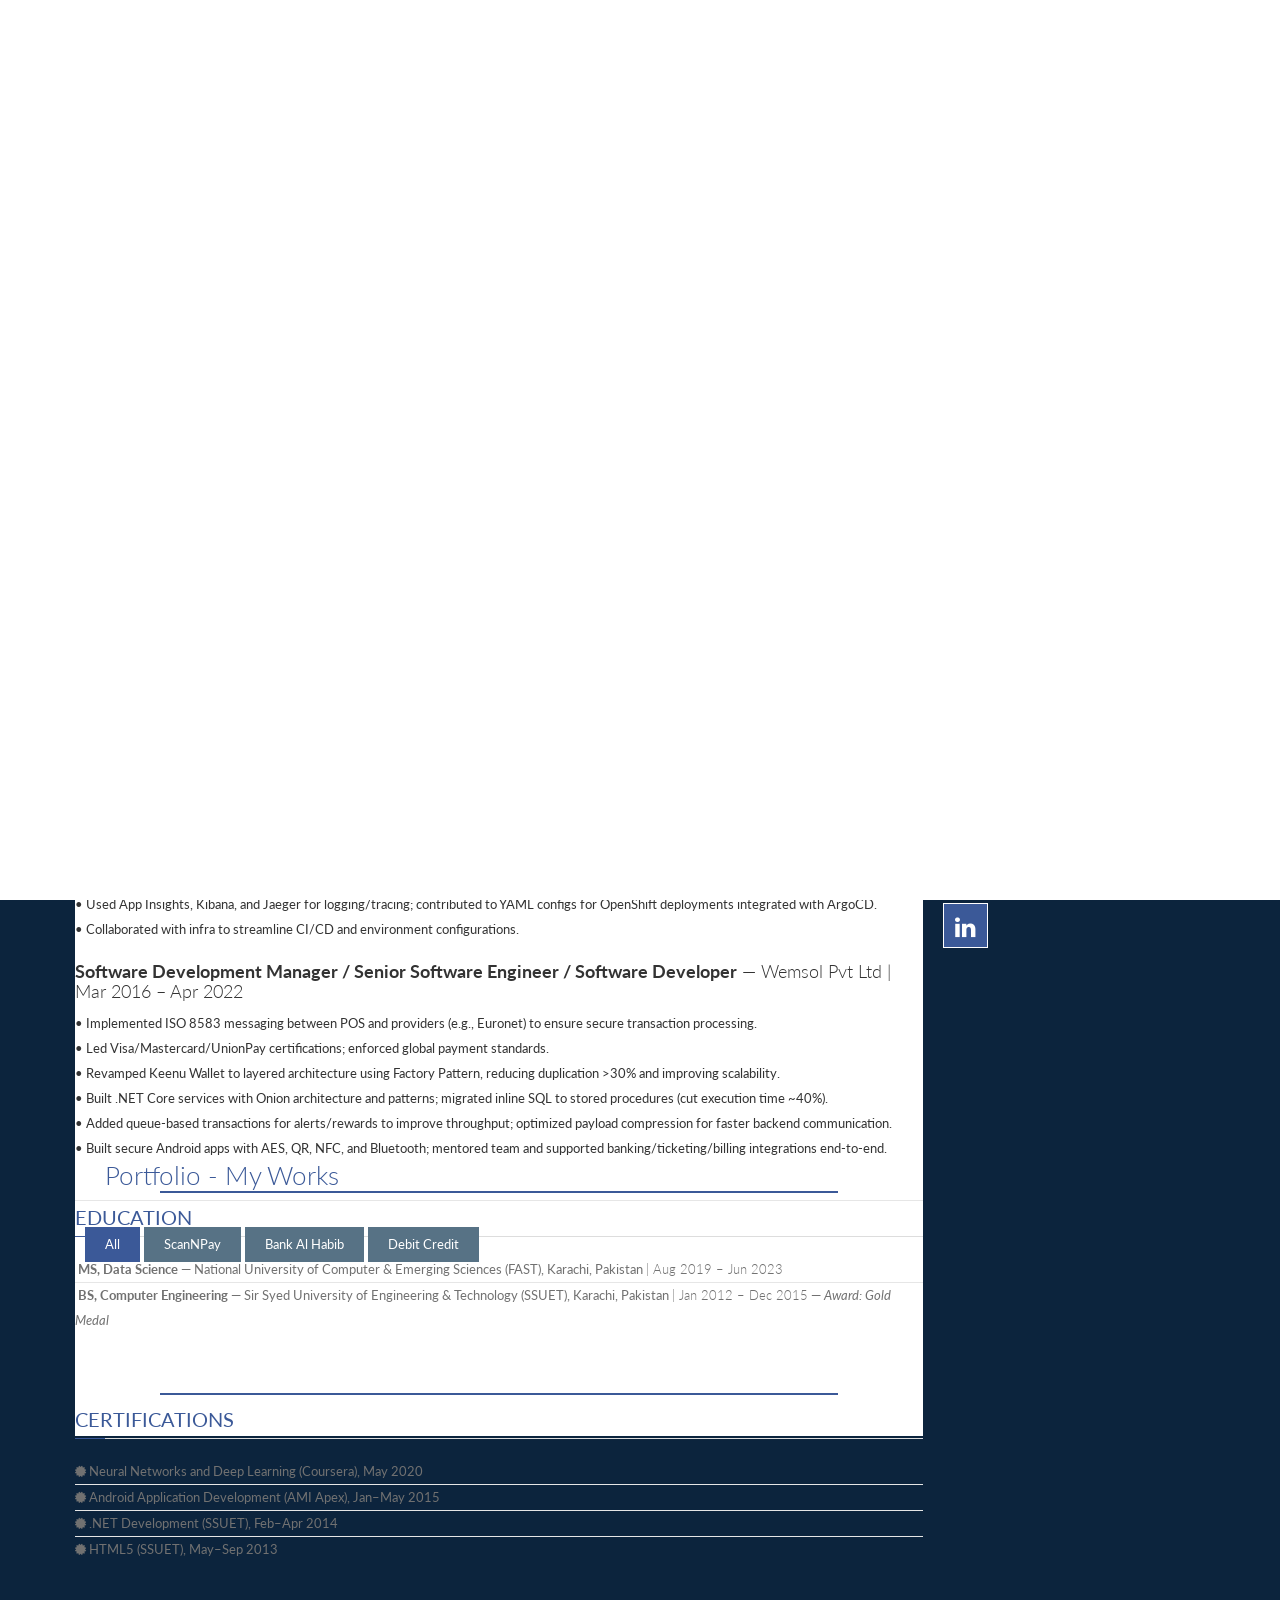
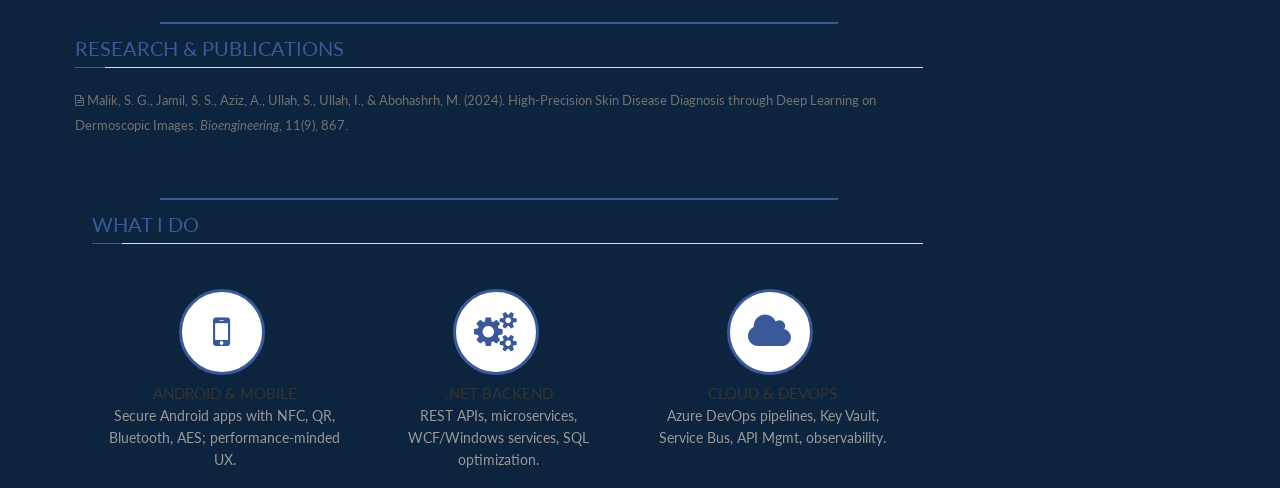
==== commit f38438f2: "Updated CV and Location" ====
--- a/Sadia Portfolio/index.html
+++ b/Sadia Portfolio/index.html
@@ -84,7 +84,7 @@
                                           <!-- Profile Description -->
                                           <div id="profile_desc">
                                              <p>
-                                               Senior Software Engineer (7+ yrs) delivering secure, scalable financial systems in .NET and Android. Expert in C#/.NET , REST APIs, MS SQL, banking standards (ISO 8583, EMV. Familiarized with Azure (DevOps, Key Vault, Service Bus, API Mgmt, App Insights/Kibana/Jaeger); strong mentor and communicator.
+                                               Senior Software Engineer with 7+ years building secure, scalable, high-performance financial systems across backend and Android. I specialize in .NET (C#, MVC), REST API design, and database engineering (MS SQL), and integrate complex services with banking and third-party systems. I implement industry standards (ISO 8583, EMV) and encryption, and have hands-on experience with Azure DevOps, Key Vault, Service Bus, API Management, and observability (App Insights, Kibana, Jaeger). I enjoy mentoring teams and translating deep technical concepts for business stakeholders.
                                              </p>
                                           </div>
                                           <!-- End Profile Description -->
@@ -135,7 +135,7 @@
                                                       <li>
                                                          <i class="glyphicon glyphicon-map-marker"></i>
                                                          <label>Address</label>
-                                                         <span class="value">San Ramon, California, USA</span>
+                                                         <span class="value">Coppell, TX, USA</span>
                                                          <div class="clear"></div>
                                                       </li>
                                                       <li>
@@ -178,8 +178,39 @@
                                                 </div>
                                              </div>
 
+                                             <!-- Experience -->
+                                             <div class="clear"></div>
+                                             <div class="border-list"></div>
+                                             <div class="title_content">
+                                                <div class="text_content">Work Experience</div>
+                                                <div class="clear"></div>
+                                             </div>
+
+                                             <div class="row">
+                                                <div class="col-md-12">
+                                                   <h4><strong>Senior Software Engineer (.NET)</strong> — Veripark Pvt Ltd <span style="font-weight:300">| Mar 2024 – Jun 2025</span></h4>
+                                                   <ul class="list-unstyled" style="margin-bottom:20px;">
+                                                      <li>• Built and supported VeriLink integrations with core banking systems; aligned services with BIAN standards for interoperability.</li>
+                                                      <li>• Worked across Azure DevOps pipelines, Azure Key Vault, Service Bus, and API Management to ship secure, scalable services.</li>
+                                                      <li>• Used App Insights, Kibana, and Jaeger for logging/tracing; contributed to YAML configs for OpenShift deployments integrated with ArgoCD.</li>
+                                                      <li>• Collaborated with infra to streamline CI/CD and environment configurations.</li>
+                                                   </ul>
+
+                                                   <h4><strong>Software Development Manager / Senior Software Engineer / Software Developer</strong> — Wemsol Pvt Ltd <span style="font-weight:300">| Mar 2016 – Apr 2022</span></h4>
+                                                   <ul class="list-unstyled">
+                                                      <li>• Implemented ISO 8583 messaging between POS and providers (e.g., Euronet) to ensure secure transaction processing.</li>
+                                                      <li>• Led Visa/Mastercard/UnionPay certifications; enforced global payment standards.</li>
+                                                      <li>• Revamped Keenu Wallet to layered architecture using Factory Pattern, reducing duplication &gt;30% and improving scalability.</li>
+                                                      <li>• Built .NET Core services with Onion architecture and patterns; migrated inline SQL to stored procedures (cut execution time ~40%).</li>
+                                                      <li>• Added queue-based transactions for alerts/rewards to improve throughput; optimized payload compression for faster backend communication.</li>
+                                                      <li>• Built secure Android apps with AES, QR, NFC, and Bluetooth; mentored team and supported banking/ticketing/billing integrations end-to-end.</li>
+                                                   </ul>
+                                                </div>
+                                             </div>
+
                                              <!-- Education -->
                                              <div class="clear"></div>
+                                             <div class="border-list"></div>
                                              <div class="title_content">
                                                 <div class="text_content">Education</div>
                                                 <div class="clear"></div>
@@ -197,6 +228,7 @@
 
                                              <!-- Certifications -->
                                              <div class="clear"></div>
+                                             <div class="border-list"></div>
                                              <div class="title_content">
                                                 <div class="text_content">Certifications</div>
                                                 <div class="clear"></div>
@@ -210,6 +242,7 @@
 
                                              <!-- Publications -->
                                              <div class="clear"></div>
+                                             <div class="border-list"></div>
                                              <div class="title_content">
                                                 <div class="text_content">Research &amp; Publications</div>
                                                 <div class="clear"></div>
@@ -223,6 +256,7 @@
 
                                              <!-- Services (kept, but clarified) -->
                                              <div class="clear"></div>
+                                             <div class="border-list"></div>
                                              <div class="row" id="services" style="margin-left:2px">
                                                 <div class="col-md-12">
                                                    <div class="title_content">
@@ -260,6 +294,7 @@
                                              </div>
 
                                              <div class="clear"></div>
+                                             <div class="border-list"></div>
                                              <div class="clear"></div>
                                           </div>
                                           <!-- End .profile -->
